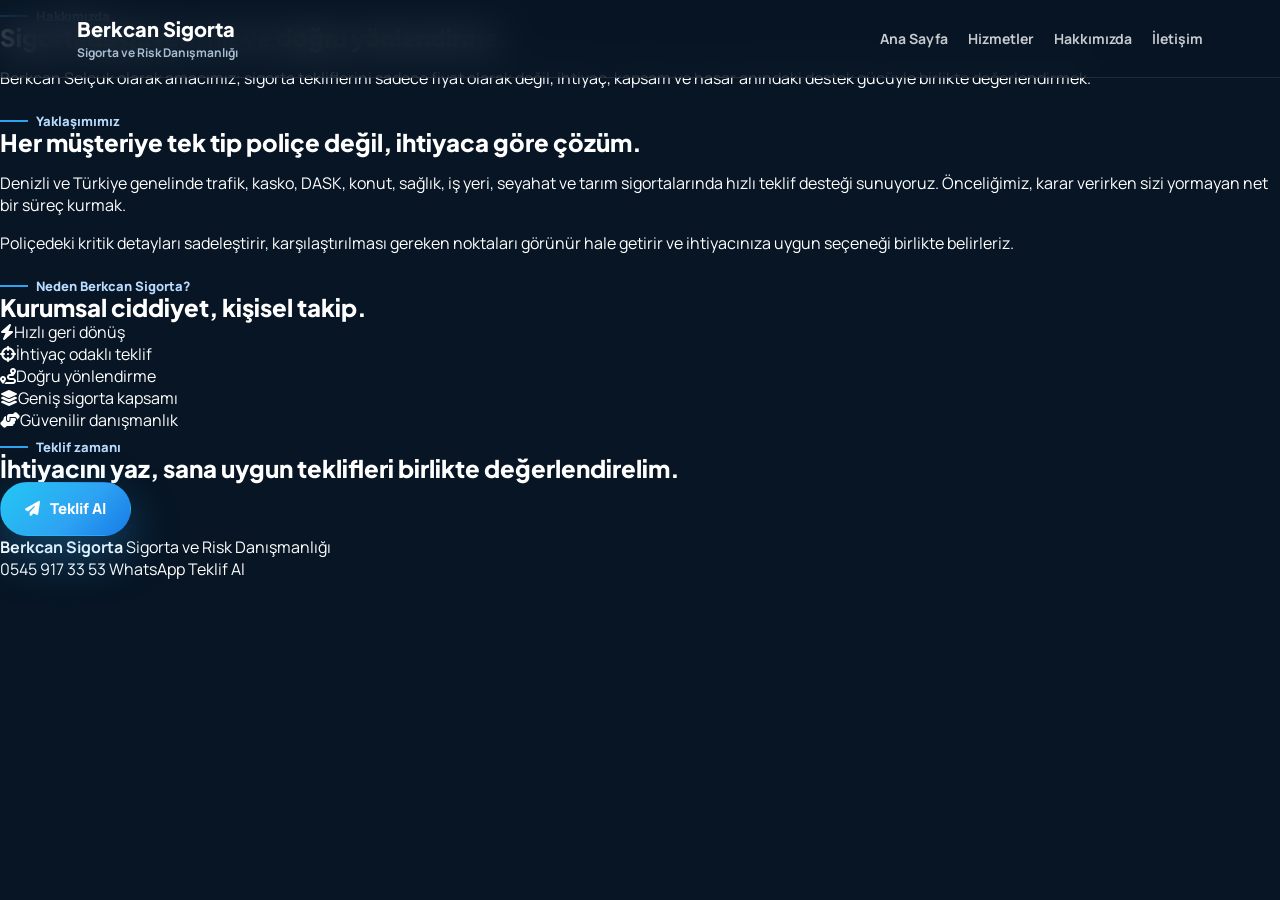
==== about.html @ 3a02c8ed "Hakkımızda sayfasını ekle" ====
<!DOCTYPE html>
<html lang="tr" class="no-js">
<head>
  <meta charset="UTF-8">
  <meta name="viewport" content="width=device-width, initial-scale=1.0">
  <title>Hakkımızda | Berkcan Sigorta</title>
  <meta name="description" content="Berkcan Sigorta, Denizli ve Türkiye genelinde sigorta ihtiyaçları için hızlı, anlaşılır ve güvenilir danışmanlık sunar.">
  <link rel="preconnect" href="https://fonts.googleapis.com">
  <link rel="preconnect" href="https://fonts.gstatic.com" crossorigin>
  <link href="https://fonts.googleapis.com/css2?family=Manrope:wght@400;500;600;700;800&family=Plus+Jakarta+Sans:wght@600;700;800&display=swap" rel="stylesheet">
  <link rel="stylesheet" href="https://cdnjs.cloudflare.com/ajax/libs/font-awesome/6.5.0/css/all.min.css">
  <link rel="stylesheet" href="assets/site.css">
</head>
<body>
  <header class="site-header" data-header>
    <a class="brand" href="index.html" aria-label="Berkcan Sigorta ana sayfa">
      <span class="brand-word">Berkcan Sigorta</span>
      <span class="brand-line">Sigorta ve Risk Danışmanlığı</span>
    </a>
    <button class="nav-toggle" type="button" aria-label="Menüyü aç" data-nav-toggle>
      <span></span>
      <span></span>
      <span></span>
    </button>
    <nav class="main-nav" data-nav>
      <a href="index.html">Ana Sayfa</a>
      <a href="index.html#hizmetler">Hizmetler</a>
      <a href="about.html">Hakkımızda</a>
      <a href="contact.html">İletişim</a>
    </nav>
  </header>

  <main>
    <section class="page-hero about-hero">
      <div class="page-hero-content reveal">
        <span class="eyebrow">Hakkımızda</span>
        <h1>Sigortada güven, hız ve doğru yönlendirme.</h1>
        <p>Berkcan Selçuk olarak amacımız; sigorta tekliflerini sadece fiyat olarak değil, ihtiyaç, kapsam ve hasar anındaki destek gücüyle birlikte değerlendirmek.</p>
      </div>
    </section>

    <section class="about-story">
      <div class="about-text reveal">
        <span class="eyebrow">Yaklaşımımız</span>
        <h2>Her müşteriye tek tip poliçe değil, ihtiyaca göre çözüm.</h2>
        <p>Denizli ve Türkiye genelinde trafik, kasko, DASK, konut, sağlık, iş yeri, seyahat ve tarım sigortalarında hızlı teklif desteği sunuyoruz. Önceliğimiz, karar verirken sizi yormayan net bir süreç kurmak.</p>
        <p>Poliçedeki kritik detayları sadeleştirir, karşılaştırılması gereken noktaları görünür hale getirir ve ihtiyacınıza uygun seçeneği birlikte belirleriz.</p>
      </div>
      <div class="about-photo reveal" aria-hidden="true"></div>
    </section>

    <section class="trust-section about-trust">
      <div class="trust-copy reveal">
        <span class="eyebrow">Neden Berkcan Sigorta?</span>
        <h2>Kurumsal ciddiyet, kişisel takip.</h2>
      </div>
      <div class="trust-list">
        <div class="trust-item reveal"><i class="fa-solid fa-bolt"></i><span>Hızlı geri dönüş</span></div>
        <div class="trust-item reveal"><i class="fa-solid fa-crosshairs"></i><span>İhtiyaç odaklı teklif</span></div>
        <div class="trust-item reveal"><i class="fa-solid fa-route"></i><span>Doğru yönlendirme</span></div>
        <div class="trust-item reveal"><i class="fa-solid fa-layer-group"></i><span>Geniş sigorta kapsamı</span></div>
        <div class="trust-item reveal"><i class="fa-solid fa-handshake-angle"></i><span>Güvenilir danışmanlık</span></div>
      </div>
    </section>

    <section class="final-cta">
      <div class="final-inner reveal">
        <span class="eyebrow">Teklif zamanı</span>
        <h2>İhtiyacını yaz, sana uygun teklifleri birlikte değerlendirelim.</h2>
        <a class="btn primary" href="contact.html#teklif">
          <i class="fa-solid fa-paper-plane"></i>
          Teklif Al
        </a>
      </div>
    </section>
  </main>

  <footer class="site-footer">
    <div>
      <strong>Berkcan Sigorta</strong>
      <span>Sigorta ve Risk Danışmanlığı</span>
    </div>
    <div class="footer-links">
      <a href="tel:+905459173353">0545 917 33 53</a>
      <a href="https://wa.me/905459173353">WhatsApp</a>
      <a href="contact.html#teklif">Teklif Al</a>
    </div>
  </footer>

  <script src="assets/site.js"></script>
</body>
</html>
---- assets/site.css ----
:root {
  --primary: #0F2747;
  --secondary: #163A63;
  --accent: #2EA3F2;
  --ink: #071524;
  --paper: #ffffff;
  --soft: #eef5fb;
  --muted: #a9bdd2;
  --line: rgba(255, 255, 255, 0.16);
  --glass: rgba(12, 31, 56, 0.54);
  --shadow: 0 24px 80px rgba(1, 10, 25, 0.32);
}

* {
  box-sizing: border-box;
}

html {
  scroll-behavior: smooth;
}

body {
  margin: 0;
  background: var(--ink);
  color: var(--paper);
  font-family: "Manrope", Arial, sans-serif;
  overflow-x: hidden;
  letter-spacing: 0;
}

body::selection {
  background: var(--accent);
  color: #fff;
}

a {
  color: inherit;
  text-decoration: none;
}

img,
svg {
  max-width: 100%;
}

.site-header {
  position: fixed;
  top: 0;
  left: 0;
  right: 0;
  z-index: 50;
  display: flex;
  align-items: center;
  justify-content: space-between;
  gap: 24px;
  min-height: 78px;
  padding: 14px 6vw;
  background: rgba(7, 21, 36, 0.72);
  border-bottom: 1px solid rgba(255, 255, 255, 0.1);
  backdrop-filter: blur(18px);
  transition: background 0.25s ease, min-height 0.25s ease;
}

.site-header.is-scrolled {
  min-height: 68px;
  background: rgba(7, 21, 36, 0.91);
}

.brand {
  display: flex;
  flex-direction: column;
  gap: 3px;
}

.brand-word {
  font-family: "Plus Jakarta Sans", Arial, sans-serif;
  font-size: 20px;
  font-weight: 800;
}

.brand-line {
  color: var(--muted);
  font-size: 12px;
  font-weight: 700;
}

.main-nav {
  display: flex;
  align-items: center;
  gap: 20px;
  color: rgba(255, 255, 255, 0.78);
  font-size: 14px;
  font-weight: 700;
}

.main-nav a {
  transition: color 0.2s ease, background 0.2s ease, border-color 0.2s ease;
}

.main-nav a:hover {
  color: #fff;
}

.nav-contact,
.nav-cta {
  display: inline-flex;
  align-items: center;
  gap: 8px;
  min-height: 42px;
  padding: 0 16px;
  border: 1px solid rgba(255, 255, 255, 0.14);
  border-radius: 999px;
}

.nav-contact {
  color: #d7eaff;
  background: rgba(255, 255, 255, 0.06);
}

.nav-cta {
  color: #fff;
  background: var(--accent);
  border-color: rgba(46, 163, 242, 0.7);
  box-shadow: 0 12px 34px rgba(46, 163, 242, 0.28);
}

.nav-toggle {
  display: none;
  width: 42px;
  height: 42px;
  border: 1px solid rgba(255, 255, 255, 0.16);
  border-radius: 8px;
  background: rgba(255, 255, 255, 0.06);
  color: #fff;
}

.nav-toggle span {
  display: block;
  width: 18px;
  height: 2px;
  margin: 4px auto;
  background: #fff;
}

.hero {
  position: relative;
  min-height: 94vh;
  display: flex;
  align-items: center;
  padding: 132px 6vw 92px;
  isolation: isolate;
  overflow: hidden;
}

.hero::before {
  content: "";
  position: absolute;
  inset: 0;
  z-index: -3;
  background-image:
    linear-gradient(90deg, rgba(7, 21, 36, 0.91), rgba(15, 39, 71, 0.76), rgba(7, 21, 36, 0.52)),
    url("https://images.unsplash.com/photo-1497366754035-f200968a6e72?auto=format&fit=crop&w=1800&q=82");
  background-size: cover;
  background-position: center;
  transform: scale(1.03);
  animation: cinematicDrift 16s ease-in-out infinite alternate;
}

.hero-backdrop {
  position: absolute;
  inset: auto 0 0;
  height: 32%;
  z-index: -2;
  background: linear-gradient(0deg, var(--ink), rgba(7, 21, 36, 0));
}

.hero-content {
  max-width: 780px;
}

.eyebrow,
.scene-label,
.strip-kicker {
  display: inline-flex;
  align-items: center;
  gap: 8px;
  color: #b8dcff;
  font-size: 13px;
  font-weight: 800;
}

.eyebrow::before,
.scene-label::before,
.strip-kicker::before {
  content: "";
  width: 28px;
  height: 2px;
  background: var(--accent);
}

h1,
h2,
h3 {
  margin: 0;
  font-family: "Plus Jakarta Sans", Arial, sans-serif;
  font-weight: 800;
  line-height: 1.08;
}

.hero h1 {
  max-width: 850px;
  margin-top: 20px;
  font-size: 64px;
}

.hero-copy {
  max-width: 680px;
  margin: 24px 0 0;
  color: #d7e5f4;
  font-size: 19px;
  line-height: 1.72;
}

.hero-actions {
  display: flex;
  flex-wrap: wrap;
  gap: 14px;
  margin-top: 34px;
}

.btn {
  display: inline-flex;
  align-items: center;
  justify-content: center;
  gap: 10px;
  min-height: 54px;
  padding: 0 24px;
  border: 1px solid transparent;
  border-radius: 999px;
  font-size: 15px;
  font-weight: 800;
  cursor: pointer;
  transition: transform 0.2s ease, box-shadow 0.2s ease, background 0.2s ease;
}

.btn:hover {
  transform: translateY(-2px);
}

.btn.primary {
  background: linear-gradient(135deg, #23c7f4, var(--accent) 58%, #167ce8);
  color: #fff;
  box-shadow: 0 18px 48px rgba(46, 163, 242, 0.34);
}

.btn.secondary {
  color: #e9f5ff;
  background: rgba(255, 255, 255, 0.08);
  border-color: rgba(255, 255, 255, 0.18);
}

.hero-proof {
  position: absolute;
  left: 6vw;
  right: 6vw;
  bottom: 28px;
  display: flex;
  flex-wrap: wrap;
  gap: 14px;
  color: #d9e9f7;
}

.hero-proof span {
  display: inline-flex;
  align-items: center;
  gap: 7px;
  min-height: 42px;
  padding: 0 16px;
  border: 1px solid rgba(255, 255, 255, 0.13);
  border-radius: 999px;
  background: rgba(255, 255, 255, 0.07);
  backdrop-filter: blur(12px);
}

.hero-proof strong {
  color: #fff;
}

.intro-strip {
  display: flex;
  align-items: center;
  justify-content: space-between;
  gap: 28px;
  padding: 34px 6vw;
  background: linear-gradient(90deg, #091b30, #0f2747);
  border-top: 1px solid rgba(255, 255, 255, 0.1);
  border-bottom: 1px solid rgba(255, 255, 255, 0.1);
}

.intro-strip h2 {
  margin-top: 8px;
  font-size: 28px;
}

.company-network {
  position: relative;
  padding: 70px 6vw;
  background:
    linear-gradient(180deg, #071524, #0c2038 52%, #071524);
  overflow: hidden;
}

.company-copy {
  max-width: 920px;
  margin: 0 auto 30px;
  text-align: center;
}

.company-copy h2 {
  max-width: 760px;
  margin: 14px auto 0;
  font-size: 34px;
}

.company-rotator {
  max-width: 720px;
  margin: 0 auto;
}

.company-track {
  position: relative;
  height: 82px;
}

.brand-chip {
  position: absolute;
  inset: 0;
  display: inline-flex;
  align-items: center;
  justify-content: center;
  width: 100%;
  min-height: 72px;
  padding: 0 12px;
  color: color-mix(in srgb, var(--brand) 78%, #ffffff 22%);
  font-size: 34px;
  font-weight: 900;
  text-align: center;
  white-space: normal;
  text-shadow: 0 0 28px color-mix(in srgb, var(--brand) 46%, transparent);
  opacity: 0;
  transform: translateY(18px) scale(0.94);
  animation: brandCycle 30s infinite;
}

.brand-chip:nth-child(1) { animation-delay: 0s; }
.brand-chip:nth-child(2) { animation-delay: 2s; }
.brand-chip:nth-child(3) { animation-delay: 4s; }
.brand-chip:nth-child(4) { animation-delay: 6s; }
.brand-chip:nth-child(5) { animation-delay: 8s; }
.brand-chip:nth-child(6) { animation-delay: 10s; }
.brand-chip:nth-child(7) { animation-delay: 12s; }
.brand-chip:nth-child(8) { animation-delay: 14s; }
.brand-chip:nth-child(9) { animation-delay: 16s; }
.brand-chip:nth-child(10) { animation-delay: 18s; }
.brand-chip:nth-child(11) { animation-delay: 20s; }
.brand-chip:nth-child(12) { animation-delay: 22s; }
.brand-chip:nth-child(13) { animation-delay: 24s; }
.brand-chip:nth-child(14) { animation-delay: 26s; }
.brand-chip:nth-child(15) { animation-delay: 28s; }

.company-note {
  max-width: 620px;
  min-height: 52px;
  margin: 28px auto 0;
  padding: 0 18px;
  display: flex;
  align-items: center;
  justify-content: center;
  gap: 10px;
  border: 1px solid rgba(255, 255, 255, 0.14);
  border-radius: 999px;
  background: rgba(255, 255, 255, 0.07);
  color: #d8eaff;
  font-size: 14px;
  font-weight: 800;
}

.company-note i {
  color: var(--accent);
}

.text-link,
.scene-cta {
  display: inline-flex;
  align-items: center;
  gap: 9px;
  color: #d8efff;
  font-weight: 800;
}

.story-scene {
  position: relative;
  --scene-bg-x: 0px;
  --scene-bg-y: 0px;
  --scene-bg-scale: 1.08;
  --scene-bg-tilt: 0deg;
  --scene-origin: center center;
  --scene-light-x: 78%;
  --scene-light-y: 44%;
  min-height: 112vh;
  display: grid;
  align-items: center;
  padding: 116px 6vw;
  overflow: hidden;
  isolation: isolate;
}

.story-scene::before {
  content: "";
  position: absolute;
  inset: 0;
  z-index: -4;
  background-image:
    linear-gradient(90deg, rgba(7, 21, 36, 0.92), rgba(15, 39, 71, 0.58), rgba(7, 21, 36, 0.84)),
    var(--scene-image);
  background-size: cover;
  background-position: center;
  transform: translate3d(var(--scene-bg-x), var(--scene-bg-y), 0) scale(var(--scene-bg-scale)) rotate(var(--scene-bg-tilt));
  transform-origin: var(--scene-origin);
  filter: saturate(0.96) contrast(1.08);
  transition: transform 0.22s ease-out;
  will-change: transform;
}

.story-scene::after {
  content: "";
  position: absolute;
  inset: 0;
  z-index: -2;
  background:
    linear-gradient(0deg, rgba(7, 21, 36, 0.92), rgba(7, 21, 36, 0) 20%, rgba(7, 21, 36, 0) 80%, rgba(7, 21, 36, 0.92)),
    radial-gradient(circle at var(--scene-light-x) var(--scene-light-y), color-mix(in srgb, var(--scene-accent) 34%, transparent), transparent 32%),
    linear-gradient(105deg, rgba(255,255,255,0.06), transparent 28%, transparent 72%, rgba(255,255,255,0.04));
  transition: background 0.22s ease-out;
}

.story-scene.is-visible {
  --scene-bg-scale: 1.065;
}

.health-scene::before {
  background-position: center 48%;
  transform-origin: center 52%;
}

.car-scene::before {
  background-position: center 58%;
  transform-origin: center 62%;
}

.risk-scene::before {
  background-position: center 55%;
  transform-origin: 58% 54%;
}

.home-scene::before {
  transform-origin: 50% 66%;
}

.home-scene {
  min-height: 112vh;
}

.farm-scene::before {
  transform-origin: 48% 42%;
}

.scene-inner {
  width: 100%;
  max-width: 1220px;
  margin: 0 auto;
  display: grid;
  grid-template-columns: minmax(0, 0.95fr) minmax(320px, 0.75fr);
  gap: 64px;
  align-items: center;
}

.scene-copy {
  min-width: 0;
  max-width: 620px;
}

.scene-copy h2 {
  margin-top: 18px;
  font-size: 48px;
}

.scene-copy p {
  margin: 22px 0 28px;
  color: #d5e4f1;
  font-size: 17px;
  line-height: 1.75;
}

.scene-cta {
  min-height: 46px;
  padding: 0 18px;
  border: 1px solid rgba(255, 255, 255, 0.18);
  border-radius: 999px;
  background: rgba(255, 255, 255, 0.08);
  backdrop-filter: blur(12px);
}

.scene-visual {
  position: relative;
  min-width: 0;
  min-height: 430px;
  border: 1px solid rgba(255, 255, 255, 0.16);
  border-radius: 8px;
  background: linear-gradient(145deg, rgba(255, 255, 255, 0.16), rgba(255, 255, 255, 0.05));
  box-shadow: var(--shadow);
  overflow: hidden;
  backdrop-filter: blur(20px);
}

.scene-visual::before {
  content: "";
  position: absolute;
  inset: 18px;
  border: 1px solid rgba(255, 255, 255, 0.12);
  border-radius: 8px;
}

.monitor-panel {
  position: absolute;
  left: 34px;
  right: 34px;
  top: 50%;
  transform: translateY(-50%);
}

.monitor-panel > span,
.form-heading span {
  color: #b8dcff;
  font-size: 13px;
  font-weight: 800;
}

.health-monitor {
  display: grid;
  gap: 20px;
}

.hospital-sign {
  display: flex;
  align-items: center;
  gap: 14px;
  min-height: 78px;
  padding: 16px;
  border: 1px solid rgba(255, 255, 255, 0.14);
  border-radius: 8px;
  background: rgba(255, 255, 255, 0.09);
}

.hospital-sign i {
  display: grid;
  place-items: center;
  width: 48px;
  height: 48px;
  border-radius: 8px;
  background: rgba(46, 163, 242, 0.16);
  color: #7ad8ff;
  font-size: 24px;
}

.hospital-sign strong,
.hospital-sign span {
  display: block;
}

.hospital-sign strong {
  color: #fff;
  font-size: 17px;
}

.hospital-sign span {
  margin-top: 4px;
  color: #c7dced;
  font-size: 13px;
  font-weight: 700;
}

.pulse-line {
  width: 100%;
  height: 126px;
  padding: 14px 0;
  border: 1px solid rgba(255, 255, 255, 0.11);
  border-radius: 8px;
  background:
    linear-gradient(0deg, rgba(255, 255, 255, 0.05) 1px, transparent 1px),
    linear-gradient(90deg, rgba(255, 255, 255, 0.05) 1px, transparent 1px),
    rgba(4, 20, 35, 0.38);
  background-size: 28px 28px;
  filter: drop-shadow(0 0 16px rgba(46, 163, 242, 0.44));
}

.pulse-track,
.pulse-active {
  fill: none;
  stroke-linecap: round;
  stroke-linejoin: round;
  stroke-width: 7;
}

.pulse-track {
  stroke: rgba(255, 255, 255, 0.16);
}

.pulse-active {
  stroke: #39c7ff;
  stroke-dasharray: 1040;
  stroke-dashoffset: 1040;
  animation: pulseDraw 2.8s linear infinite;
}

.metric-grid {
  display: grid;
  grid-template-columns: repeat(3, minmax(0, 1fr));
  gap: 10px;
}

.metric-grid b,
.speed-card,
.home-badge,
.weather-chip {
  min-height: 64px;
  display: flex;
  align-items: center;
  justify-content: center;
  padding: 14px;
  border: 1px solid rgba(255, 255, 255, 0.12);
  border-radius: 8px;
  background: rgba(255, 255, 255, 0.08);
  color: #fff;
  text-align: center;
  font-size: 13px;
  line-height: 1.25;
  overflow-wrap: anywhere;
}

.road-visual {
  display: grid;
  grid-template-rows: minmax(0, 1fr) auto auto;
  gap: 10px;
  padding: 30px;
  background:
    linear-gradient(180deg, rgba(17, 58, 99, 0.62), rgba(4, 13, 24, 0.88)),
    linear-gradient(90deg, rgba(255, 255, 255, 0.06), transparent);
}

.traffic-road {
  position: relative;
  z-index: 1;
  min-height: 0;
  border: 1px solid rgba(255, 255, 255, 0.12);
  border-radius: 8px;
  background:
    radial-gradient(circle at 50% 8%, rgba(75, 179, 253, 0.24), transparent 38%),
    linear-gradient(180deg, rgba(255, 255, 255, 0.08), rgba(255, 255, 255, 0.02));
  overflow: hidden;
}

.traffic-road::before {
  content: "";
  position: absolute;
  left: 50%;
  top: -18%;
  width: 76%;
  height: 140%;
  transform: translateX(-50%);
  clip-path: polygon(28% 0, 72% 0, 100% 100%, 0 100%);
  background:
    linear-gradient(90deg, rgba(255,255,255,0.16) 0 2px, transparent 2px 21%, rgba(255,255,255,0.08) 21% 22%, transparent 22% 48%, rgba(255,255,255,0.54) 48% 52%, transparent 52% 78%, rgba(255,255,255,0.08) 78% 79%, transparent 79% calc(100% - 2px), rgba(255,255,255,0.16) calc(100% - 2px)),
    linear-gradient(180deg, rgba(11, 32, 54, 0.38), rgba(2, 10, 19, 0.92));
  box-shadow: inset 0 0 44px rgba(0, 0, 0, 0.35), 0 0 42px rgba(75, 179, 253, 0.12);
}

.traffic-road::after {
  content: "";
  position: absolute;
  left: 50%;
  top: -24%;
  width: 3px;
  height: 152%;
  transform: translateX(-50%);
  background: repeating-linear-gradient(180deg, rgba(255,255,255,0.92) 0 36px, transparent 36px 72px);
  animation: roadStripe 1.15s linear infinite;
}

.road-line {
  position: absolute;
  left: 18%;
  right: 18%;
  bottom: 24px;
  height: 1px;
  background: linear-gradient(90deg, transparent, rgba(75, 179, 253, 0.72), transparent);
  box-shadow: 0 0 26px rgba(75, 179, 253, 0.5);
}

.traffic-car {
  position: absolute;
  z-index: 1;
  width: 44px;
  height: 76px;
  border-radius: 16px 16px 12px 12px;
  background:
    linear-gradient(180deg, rgba(255,255,255,0.98), rgba(116, 200, 255, 0.94));
  box-shadow: 0 14px 28px rgba(0, 0, 0, 0.24), 0 0 22px rgba(75, 179, 253, 0.42);
}

.traffic-car::before,
.traffic-car::after {
  content: "";
  position: absolute;
  left: 8px;
  right: 8px;
  border-radius: 7px;
}

.traffic-car::before {
  top: 10px;
  height: 19px;
  background: rgba(7, 21, 36, 0.52);
}

.traffic-car::after {
  bottom: 9px;
  height: 16px;
  background: rgba(7, 21, 36, 0.28);
}

.car-a {
  left: 40%;
  bottom: -92px;
  animation: trafficUp 5.6s linear infinite;
}

.car-b {
  left: 30%;
  bottom: -118px;
  background: linear-gradient(135deg, #d9efff, #2EA3F2);
  transform: scale(0.82);
  animation: trafficUp 7.2s linear infinite 2.4s;
}

.car-c {
  right: 35%;
  top: -92px;
  background: linear-gradient(135deg, #f8fafc, #a8c7fa);
  transform: rotate(180deg) scale(0.92);
  animation: trafficDown 6.2s linear infinite 0.8s;
}

.car-d {
  right: 25%;
  top: -118px;
  background: linear-gradient(135deg, #ffffff, #8bd6ff);
  transform: rotate(180deg) scale(0.76);
  animation: trafficDown 7.6s linear infinite 3.2s;
}

.traffic-status {
  position: relative;
  z-index: 1;
  display: grid;
  gap: 5px;
  padding: 13px 15px;
  border: 1px solid rgba(255, 255, 255, 0.13);
  border-radius: 8px;
  background: rgba(255, 255, 255, 0.08);
}

.traffic-status strong {
  font-size: 17px;
}

.traffic-status span {
  color: #cfe3f5;
  font-size: 13px;
  font-weight: 700;
}

.traffic-tags {
  position: relative;
  z-index: 1;
  display: grid;
  grid-template-columns: repeat(3, 1fr);
  gap: 8px;
}

.traffic-tags span {
  display: grid;
  place-items: center;
  min-height: 36px;
  border: 1px solid rgba(255, 255, 255, 0.12);
  border-radius: 8px;
  background: rgba(255, 255, 255, 0.07);
  color: #d8efff;
  font-size: 12px;
  font-weight: 800;
}

.road-track {
  position: absolute;
  left: 50%;
  bottom: -40px;
  width: 64%;
  height: 118%;
  transform: translateX(-50%) perspective(560px) rotateX(58deg);
  background: linear-gradient(90deg, transparent 0 18%, rgba(255, 255, 255, 0.12) 18% 19%, transparent 19% 49%, rgba(255, 255, 255, 0.7) 49% 51%, transparent 51% 81%, rgba(255, 255, 255, 0.12) 81% 82%, transparent 82%);
  overflow: hidden;
}

.road-track span {
  position: absolute;
  left: 49%;
  width: 2%;
  height: 90px;
  background: rgba(255, 255, 255, 0.9);
  animation: roadMove 1.1s linear infinite;
}

.road-track span:nth-child(1) { top: -20%; }
.road-track span:nth-child(2) { top: 25%; animation-delay: 0.35s; }
.road-track span:nth-child(3) { top: 70%; animation-delay: 0.7s; }

.car-outline {
  position: absolute;
  left: 50%;
  top: 38%;
  width: 180px;
  height: 72px;
  transform: translateX(-50%);
  border: 2px solid rgba(255, 255, 255, 0.78);
  border-radius: 70px 70px 30px 30px;
  box-shadow: 0 0 42px rgba(75, 179, 253, 0.45);
}

.car-outline::before,
.car-outline::after {
  content: "";
  position: absolute;
  bottom: -18px;
  width: 34px;
  height: 34px;
  border: 7px solid rgba(255, 255, 255, 0.7);
  border-radius: 50%;
}

.car-outline::before { left: 24px; }
.car-outline::after { right: 24px; }

.speed-card {
  position: absolute;
  left: 34px;
  right: 34px;
  bottom: 34px;
  flex-direction: column;
  gap: 5px;
}

.speed-card small {
  color: #cfe3f5;
}

.shield-scan {
  position: absolute;
  left: 50%;
  top: 42%;
  width: 180px;
  height: 220px;
  transform: translate(-50%, -50%);
  display: grid;
  place-items: center;
  border: 1px solid rgba(245, 182, 66, 0.56);
  border-radius: 8px;
  background: rgba(245, 182, 66, 0.08);
  overflow: hidden;
}

.shield-scan::after {
  content: "";
  position: absolute;
  left: 0;
  right: 0;
  top: -32%;
  height: 34%;
  background: linear-gradient(180deg, transparent, rgba(245, 182, 66, 0.5), transparent);
  animation: scanMove 2.8s ease-in-out infinite;
}

.shield-scan i {
  color: #ffd88a;
  font-size: 82px;
}

.risk-visual {
  background:
    linear-gradient(145deg, rgba(245, 182, 66, 0.18), rgba(255, 255, 255, 0.05)),
    rgba(7, 21, 36, 0.72);
}

.risk-dashboard {
  position: absolute;
  inset: 30px;
  display: grid;
  grid-template-columns: 0.85fr 1fr;
  grid-template-rows: repeat(3, 1fr);
  gap: 14px;
  align-items: stretch;
}

.risk-core {
  position: relative;
  grid-row: 1 / span 3;
  display: grid;
  align-content: center;
  justify-items: center;
  gap: 10px;
  min-height: 260px;
  border: 1px solid rgba(245, 182, 66, 0.42);
  border-radius: 8px;
  background:
    linear-gradient(180deg, rgba(245, 182, 66, 0.2), rgba(245, 182, 66, 0.05));
  overflow: hidden;
}

.risk-core::after {
  content: "";
  position: absolute;
  inset: -30%;
  background: linear-gradient(115deg, transparent 42%, rgba(255, 216, 138, 0.28), transparent 58%);
  animation: riskSweep 3.2s ease-in-out infinite;
}

.risk-core > * {
  position: relative;
  z-index: 1;
}

.risk-core i {
  color: #ffd88a;
  font-size: 72px;
}

.risk-core strong {
  font-size: 18px;
}

.risk-core span {
  color: #f8e8c6;
  font-size: 13px;
  font-weight: 700;
  text-align: center;
}

.risk-score {
  display: grid;
  gap: 9px;
  align-content: center;
  min-height: 74px;
  padding: 15px;
  border: 1px solid rgba(255, 255, 255, 0.13);
  border-radius: 8px;
  background: rgba(255, 255, 255, 0.08);
}

.risk-score span {
  color: #f5ead8;
  font-size: 13px;
  font-weight: 800;
}

.risk-score b …7197 tokens truncated…act-lines a {
  display: flex;
  align-items: center;
  gap: 12px;
  min-height: 54px;
  padding: 0 16px;
  border: 1px solid #dfe9f3;
  border-radius: 8px;
  background: #fff;
  color: var(--primary);
  font-weight: 800;
  overflow-wrap: anywhere;
}

.contact-lines i {
  color: var(--accent);
}

.advisor-panel {
  margin-top: 28px;
  padding: 22px;
  border: 1px solid rgba(255, 255, 255, 0.13);
  border-radius: 8px;
  background:
    linear-gradient(145deg, rgba(15, 39, 71, 0.96), rgba(22, 58, 99, 0.9));
  color: #fff;
  box-shadow: 0 24px 54px rgba(15, 39, 71, 0.16);
}

.advisor-top {
  display: flex;
  align-items: center;
  gap: 14px;
  padding-bottom: 18px;
  border-bottom: 1px solid rgba(255, 255, 255, 0.12);
}

.advisor-top > span {
  display: grid;
  place-items: center;
  width: 52px;
  height: 52px;
  border-radius: 8px;
  background: rgba(46, 163, 242, 0.16);
  color: #73d3ff;
  font-size: 24px;
}

.advisor-top strong {
  display: block;
  font-size: 17px;
}

.advisor-top small {
  display: block;
  margin-top: 3px;
  color: #b8d4ed;
  font-weight: 800;
}

.advisor-steps {
  display: grid;
  gap: 9px;
  margin-top: 18px;
}

.advisor-steps span {
  display: flex;
  align-items: center;
  gap: 10px;
  min-height: 40px;
  padding: 0 12px;
  border: 1px solid rgba(255, 255, 255, 0.1);
  border-radius: 8px;
  background: rgba(255, 255, 255, 0.06);
  color: #eaf6ff;
  font-size: 13px;
  font-weight: 800;
}

.advisor-steps i {
  color: #5cc8ff;
}

.contact-actions {
  display: grid;
  gap: 10px;
  margin-top: 18px;
}

.contact-actions a {
  display: grid;
  grid-template-columns: 44px 1fr;
  align-items: center;
  column-gap: 12px;
  min-height: 64px;
  padding: 10px 14px;
  border: 1px solid #d8e5f0;
  border-radius: 8px;
  background: rgba(255, 255, 255, 0.86);
  color: var(--primary);
  box-shadow: 0 14px 32px rgba(15, 39, 71, 0.06);
}

.contact-actions i {
  grid-row: 1 / span 2;
  display: grid;
  place-items: center;
  width: 38px;
  height: 38px;
  border-radius: 8px;
  background: rgba(46, 163, 242, 0.1);
  color: var(--accent);
}

.contact-actions span {
  color: #61758a;
  font-size: 12px;
  font-weight: 800;
}

.contact-actions b {
  overflow-wrap: anywhere;
  font-size: 14px;
}

.contact-save-link {
  display: inline-flex;
  align-items: center;
  gap: 9px;
  margin-top: 18px;
  color: var(--secondary);
  font-size: 13px;
  font-weight: 900;
}

.contact-save-link i {
  color: var(--accent);
}

.quote-form {
  position: relative;
  isolation: isolate;
  padding: 38px;
  border: 1px solid rgba(15, 39, 71, 0.12);
  border-radius: 8px;
  background:
    linear-gradient(180deg, rgba(255, 255, 255, 0.98), rgba(246, 250, 255, 0.98)),
    linear-gradient(135deg, rgba(46, 163, 242, 0.1), rgba(15, 39, 71, 0));
  box-shadow: 0 34px 90px rgba(15, 39, 71, 0.18);
  overflow: hidden;
}

.quote-form::before {
  content: "";
  position: absolute;
  left: 0;
  right: 0;
  top: 0;
  height: 5px;
  background: linear-gradient(90deg, #23c7f4, var(--accent), #163A63);
  z-index: 0;
}

.quote-form > * {
  position: relative;
  z-index: 1;
}

.form-heading {
  display: flex;
  align-items: center;
  justify-content: space-between;
  gap: 16px;
  margin-bottom: 24px;
  padding-bottom: 22px;
  border-bottom: 1px solid #dce8f3;
  color: var(--primary);
}

.form-heading div {
  display: grid;
  gap: 6px;
}

.form-heading strong {
  color: var(--primary);
  font-size: 20px;
  line-height: 1.2;
}

.form-heading em {
  display: inline-grid;
  place-items: center;
  min-width: 76px;
  height: 44px;
  padding: 0 16px;
  border-radius: 999px;
  background: linear-gradient(135deg, #23c7f4, var(--accent), #163A63);
  color: #fff;
  font-style: normal;
  font-weight: 900;
  box-shadow: 0 16px 34px rgba(46, 163, 242, 0.28);
  flex: 0 0 auto;
}

.form-grid {
  display: grid;
  grid-template-columns: repeat(2, minmax(0, 1fr));
  gap: 18px;
}

.quote-form label {
  display: grid;
  gap: 8px;
  margin: 0;
  color: var(--primary);
  font-size: 14px;
  font-weight: 800;
  min-width: 0;
}

.quote-form label > span {
  display: inline-flex;
  align-items: center;
  min-height: 20px;
}

.form-field-wide {
  grid-column: 1 / -1;
}

.quote-form input,
.quote-form select,
.quote-form textarea {
  width: 100%;
  min-width: 0;
  border: 1px solid #cdddeb;
  border-radius: 8px;
  background: rgba(255, 255, 255, 0.92);
  color: var(--ink);
  font: inherit;
  font-size: 15px;
  outline: none;
  transition: border-color 0.2s ease, box-shadow 0.2s ease, background 0.2s ease;
}

.quote-form input,
.quote-form select {
  height: 52px;
  padding: 0 15px;
}

.quote-form textarea {
  resize: vertical;
  min-height: 126px;
  padding: 15px;
}

.quote-form input:focus,
.quote-form select:focus,
.quote-form textarea:focus {
  border-color: var(--accent);
  background: #fff;
  box-shadow: 0 0 0 4px rgba(46, 163, 242, 0.13);
}

.form-assurance {
  display: grid;
  grid-template-columns: repeat(3, minmax(0, 1fr));
  gap: 8px;
  margin: 16px 0 18px;
}

.form-assurance span {
  display: flex;
  align-items: center;
  justify-content: center;
  gap: 7px;
  min-height: 48px;
  padding: 9px 10px;
  border: 1px solid #d8e5f0;
  border-radius: 8px;
  background: linear-gradient(180deg, rgba(255, 255, 255, 0.9), rgba(237, 246, 255, 0.82));
  color: #456178;
  font-size: 12px;
  font-weight: 800;
  text-align: center;
  line-height: 1.25;
}

.form-assurance i {
  color: var(--accent);
  flex: 0 0 auto;
}

.form-submit,
.prepared-link {
  width: 100%;
  border: 0;
}

.prepared-link {
  margin-top: 12px;
}

.prepared-link[hidden] {
  display: none;
}

.form-status {
  min-height: 24px;
  margin: 14px 0 0;
  color: var(--secondary);
  font-weight: 800;
}

.reveal {
  opacity: 0;
  transform: translateY(24px);
  transition: opacity 0.7s ease, transform 0.7s ease;
}

.reveal.is-visible,
.no-js .reveal {
  opacity: 1;
  transform: translateY(0);
}

@keyframes cinematicDrift {
  from { transform: scale(1.03) translate3d(0, 0, 0); }
  to { transform: scale(1.08) translate3d(-16px, 10px, 0); }
}

@keyframes brandCycle {
  0% { opacity: 0; transform: translateY(18px) scale(0.94); filter: blur(6px); }
  1.4% { opacity: 1; transform: translateY(0) scale(1); filter: blur(0); }
  5.2% { opacity: 1; transform: translateY(0) scale(1); filter: blur(0); }
  6.66% { opacity: 0; transform: translateY(-18px) scale(0.96); filter: blur(6px); }
  100% { opacity: 0; transform: translateY(-18px) scale(0.96); filter: blur(6px); }
}

@keyframes pulseGlow {
  0%, 100% { filter: drop-shadow(0 0 8px rgba(46, 163, 242, 0.38)); opacity: 0.82; }
  50% { filter: drop-shadow(0 0 22px rgba(46, 163, 242, 0.8)); opacity: 1; }
}

@keyframes pulseDraw {
  0% { stroke-dashoffset: 1040; opacity: 0.34; }
  18% { opacity: 1; }
  64% { stroke-dashoffset: 0; opacity: 1; }
  100% { stroke-dashoffset: -1040; opacity: 0.38; }
}

@keyframes roadMove {
  from { transform: translateY(-140px); }
  to { transform: translateY(520px); }
}

@keyframes roadStripe {
  from { background-position-y: 0; }
  to { background-position-y: 72px; }
}

@keyframes trafficUp {
  0% { transform: translateY(0) scale(0.78); opacity: 0; }
  12% { opacity: 1; }
  58% { transform: translateY(-190px) scale(1); opacity: 1; }
  100% { transform: translateY(-360px) scale(1.18); opacity: 0; }
}

@keyframes trafficDown {
  0% { transform: translateY(0) rotate(180deg) scale(0.7); opacity: 0; }
  14% { opacity: 1; }
  62% { transform: translateY(190px) rotate(180deg) scale(0.9); opacity: 1; }
  100% { transform: translateY(360px) rotate(180deg) scale(1.12); opacity: 0; }
}

@keyframes scanMove {
  0%, 100% { top: -32%; }
  50% { top: 100%; }
}

@keyframes riskSweep {
  from { transform: translateX(-40%) translateY(-20%) rotate(0deg); }
  to { transform: translateX(40%) translateY(20%) rotate(0deg); }
}

@keyframes claimPulse {
  0%, 100% { transform: scale(0.88); opacity: 0.48; }
  50% { transform: scale(1.08); opacity: 1; }
}

@keyframes propertyPulse {
  0%, 100% { transform: scale(0.92); opacity: 0.36; }
  50% { transform: scale(1.06); opacity: 0.84; }
}

@keyframes buildRise {
  0%, 10% { transform: translateX(-50%) scaleY(0.18); opacity: 0.46; }
  38%, 76% { transform: translateX(-50%) scaleY(1); opacity: 1; }
  100% { transform: translateX(-50%) scaleY(0.28); opacity: 0.62; }
}

@keyframes craneSwing {
  0%, 100% { transform: rotate(-2deg); opacity: 0.72; }
  50% { transform: rotate(5deg); opacity: 1; }
}

@keyframes constructionScan {
  0% { transform: translateY(0) rotate(-9deg); opacity: 0; }
  18% { opacity: 0.9; }
  64% { opacity: 0.54; }
  100% { transform: translateY(380px) rotate(-9deg); opacity: 0; }
}

@keyframes blueprintDraw {
  0%, 10% { stroke-dasharray: 24 14; opacity: 0.62; }
  42%, 74% { stroke-dasharray: 220 0; opacity: 1; }
  100% { stroke-dasharray: 24 14; opacity: 0.72; }
}

@keyframes scaffoldPulse {
  0%, 100% { opacity: 0.48; }
  50% { opacity: 0.92; }
}

@keyframes cranePresence {
  0%, 100% { transform: translateY(0); opacity: 0.82; }
  50% { transform: translateY(-2px); opacity: 1; }
}

@keyframes hookFloat {
  0%, 100% { transform: translateY(-4px); }
  50% { transform: translateY(8px); }
}

@keyframes beamLift {
  0%, 100% { transform: translateY(-5px); opacity: 0.72; }
  50% { transform: translateY(7px); opacity: 1; }
}

@keyframes rebarPulse {
  0%, 100% { opacity: 0.38; }
  50% { opacity: 0.9; }
}

@keyframes buildStage {
  0%, 8% { opacity: 0; transform: translateY(10px); }
  16%, 86% { opacity: 1; transform: translateY(0); }
  100% { opacity: 0; transform: translateY(4px); }
}

@keyframes wallBuild {
  0%, 16% { opacity: 0; transform: translateY(22px) scaleY(0.45); }
  32%, 86% { opacity: 1; transform: translateY(0) scaleY(1); }
  100% { opacity: 0; transform: translateY(5px) scaleY(1); }
}

@keyframes columnRise {
  0%, 18% { stroke-dashoffset: 140; opacity: 0; }
  32%, 84% { stroke-dashoffset: 0; opacity: 1; }
  100% { stroke-dashoffset: 0; opacity: 0; }
}

@keyframes beamDraw {
  0%, 22% { stroke-dashoffset: 360; opacity: 0; }
  36%, 84% { stroke-dashoffset: 0; opacity: 1; }
  100% { stroke-dashoffset: 0; opacity: 0; }
}

@keyframes roofDrop {
  0%, 16% { opacity: 0; transform: translateY(-30px); }
  34%, 86% { opacity: 1; transform: translateY(0); }
  100% { opacity: 0; transform: translateY(4px); }
}

@keyframes treeGrow {
  0%, 12% { transform: translateX(-50%) scaleY(0); opacity: 0.3; }
  42%, 78% { transform: translateX(-50%) scaleY(1); opacity: 1; }
  100% { transform: translateX(-50%) scaleY(0.04); opacity: 0.35; }
}

@keyframes branchLeftGrow {
  0%, 22% { transform: rotate(-34deg) scaleX(0); opacity: 0; }
  48%, 78% { transform: rotate(-34deg) scaleX(1); opacity: 1; }
  100% { transform: rotate(-34deg) scaleX(0.05); opacity: 0; }
}

@keyframes branchRightGrow {
  0%, 26% { transform: rotate(30deg) scaleX(0); opacity: 0; }
  52%, 78% { transform: rotate(30deg) scaleX(1); opacity: 1; }
  100% { transform: rotate(30deg) scaleX(0.05); opacity: 0; }
}

@keyframes rootLeftGrow {
  0%, 16% { transform: rotate(155deg) scaleX(0); opacity: 0; }
  38%, 80% { transform: rotate(155deg) scaleX(1); opacity: 0.9; }
  100% { transform: rotate(155deg) scaleX(0.05); opacity: 0; }
}

@keyframes rootRightGrow {
  0%, 18% { transform: rotate(25deg) scaleX(0); opacity: 0; }
  40%, 80% { transform: rotate(25deg) scaleX(1); opacity: 0.9; }
  100% { transform: rotate(25deg) scaleX(0.05); opacity: 0; }
}

@keyframes leafOpen {
  0%, 34% { opacity: 0; transform: scale(0.2) rotate(-16deg); }
  56%, 78% { opacity: 1; transform: scale(1) rotate(-16deg); }
  100% { opacity: 0; transform: scale(0.45) rotate(-16deg) translateY(-10px); }
}

@keyframes growthPulse {
  0%, 20% { transform: translateX(-50%) scale(0.4); opacity: 0; }
  48% { transform: translateX(-50%) scale(3.4); opacity: 0.45; }
  78%, 100% { transform: translateX(-50%) scale(4.6); opacity: 0; }
}

@keyframes seedStemGrow {
  0%, 10% { transform: translateX(-50%) scaleY(0); opacity: 0.25; }
  42%, 78% { transform: translateX(-50%) scaleY(1); opacity: 1; }
  100% { transform: translateX(-50%) scaleY(0.08); opacity: 0.24; }
}

@keyframes seedLeafOpen {
  0%, 28% { opacity: 0; filter: blur(2px); }
  52%, 78% { opacity: 1; filter: blur(0); }
  100% { opacity: 0; filter: blur(2px); }
}

.seed-leaf-left {
  animation-name: seedLeafLeftOpen;
}

.seed-leaf-right {
  animation-name: seedLeafRightOpen;
}

.seed-leaf-top {
  animation-name: seedLeafTopOpen;
}

@keyframes seedLeafLeftOpen {
  0%, 28% { opacity: 0; transform: translateX(-34px) rotate(-18deg) scale(0.1); }
  54%, 78% { opacity: 1; transform: translateX(-56px) rotate(-38deg) scale(1); }
  100% { opacity: 0; transform: translateX(-62px) rotate(-42deg) scale(0.45); }
}

@keyframes seedLeafRightOpen {
  0%, 30% { opacity: 0; transform: translateX(-4px) rotate(16deg) scale(0.1); }
  56%, 78% { opacity: 1; transform: translateX(0) rotate(32deg) scale(1); }
  100% { opacity: 0; transform: translateX(8px) rotate(38deg) scale(0.45); }
}

@keyframes seedLeafTopOpen {
  0%, 36% { opacity: 0; transform: translateX(-22px) rotate(-4deg) scale(0.1); }
  60%, 78% { opacity: 1; transform: translateX(-22px) rotate(-4deg) scale(1); }
  100% { opacity: 0; transform: translateX(-22px) rotate(-4deg) scale(0.5) translateY(-8px); }
}

@keyframes plantPulse {
  0%, 20% { opacity: 0; transform: translateX(-50%) scale(0.35); }
  54% { opacity: 0.42; transform: translateX(-50%) scale(3.2); }
  88%, 100% { opacity: 0; transform: translateX(-50%) scale(4.8); }
}

@media (max-width: 1100px) {
  .main-nav {
    gap: 12px;
    font-size: 13px;
  }

  .hero h1 {
    font-size: 52px;
  }

  .scene-inner,
  .trust-section,
  .about-story,
  .contact-section {
    grid-template-columns: 1fr;
  }

  .scene-visual {
    min-height: 360px;
  }

  .service-grid {
    grid-template-columns: repeat(2, 1fr);
  }

  .contact-info {
    position: static;
  }

  .contact-proof {
    max-width: 620px;
  }

  .advisor-panel,
  .contact-actions {
    max-width: 720px;
  }
}

@media (max-width: 820px) {
  .site-header {
    padding: 12px 22px;
  }

  .nav-toggle {
    display: block;
  }

  .main-nav {
    position: fixed;
    left: 16px;
    right: 16px;
    top: 78px;
    display: none;
    flex-direction: column;
    align-items: stretch;
    padding: 18px;
    border: 1px solid rgba(255, 255, 255, 0.12);
    border-radius: 8px;
    background: rgba(7, 21, 36, 0.96);
    box-shadow: var(--shadow);
  }

  .main-nav.is-open {
    display: flex;
  }

  .main-nav a {
    min-height: 42px;
    display: flex;
    align-items: center;
  }

  .nav-contact,
  .nav-cta {
    justify-content: center;
  }

  .hero,
  .story-scene,
  .services-section,
  .process-section,
  .trust-section,
  .about-story,
  .contact-section,
  .final-cta {
    padding-left: 22px;
    padding-right: 22px;
  }

  .hero {
    min-height: 92vh;
    padding-top: 124px;
    padding-bottom: 132px;
  }

  .hero h1 {
    font-size: 42px;
  }

  .hero-copy {
    font-size: 17px;
  }

  .hero-proof {
    left: 22px;
    right: 22px;
  }

  .intro-strip {
    flex-direction: column;
    align-items: flex-start;
    padding: 28px 22px;
  }

  .company-network {
    padding: 48px 22px;
  }

  .company-copy {
    text-align: left;
    margin-bottom: 22px;
  }

  .company-copy h2 {
    margin-left: 0;
    font-size: 30px;
  }

  .brand-chip {
    min-height: 68px;
    font-size: 28px;
  }

  .company-note {
    width: 100%;
    align-items: flex-start;
    border-radius: 8px;
    padding: 14px 16px;
  }

  .intro-strip h2,
  .section-heading h2,
  .about-text h2,
  .contact-info h2,
  .trust-copy h2,
  .final-inner h2 {
    font-size: 34px;
  }

  .form-assurance {
    grid-template-columns: 1fr;
  }

  .contact-proof {
    display: grid;
  }

  .contact-info {
    padding: 22px;
  }

  .advisor-panel {
    padding: 18px;
  }

  .contact-actions a {
    min-height: 58px;
  }

  .scene-copy h2 {
    font-size: 38px;
  }

  .process-grid,
  .trust-list {
    grid-template-columns: 1fr;
  }

  .site-footer {
    flex-direction: column;
  }
}

@media (max-width: 560px) {
  .brand-word {
    font-size: 17px;
  }

  .brand-line {
    font-size: 11px;
  }

  .hero h1 {
    font-size: 34px;
  }

  .hero-actions,
  .btn {
    width: 100%;
  }

  .hero-proof span {
    width: 100%;
    justify-content: center;
  }

  .scene-copy h2,
  .section-heading h2,
  .about-text h2,
  .contact-info h2,
  .trust-copy h2,
  .page-hero h1,
  .final-inner h2 {
    font-size: 30px;
  }

  .story-scene {
    padding-top: 86px;
    padding-bottom: 86px;
  }

  .scene-inner {
    gap: 36px;
  }

  .scene-visual {
    min-height: 320px;
  }

  .risk-dashboard,
  .property-dashboard,
  .farm-dashboard {
    inset: 20px;
  }

  .monitor-panel {
    left: 20px;
    right: 20px;
  }

  .pulse-line {
    height: 104px;
  }

  .road-visual {
    padding: 20px;
  }

  .traffic-tags,
  .farm-stats,
  .property-risks {
    grid-template-columns: repeat(3, minmax(0, 1fr));
  }

  .property-risks span {
    min-height: 44px;
    gap: 5px;
    padding: 7px 5px;
    font-size: 10.5px;
  }

  .farm-stats span {
    min-height: 58px;
    padding: 7px;
    font-size: 10.5px;
  }

  .risk-dashboard {
    grid-template-columns: 1fr;
    grid-template-rows: auto;
  }

  .risk-core {
    grid-row: auto;
    min-height: 132px;
  }

  .risk-core i {
    font-size: 44px;
  }

  .risk-visual {
    min-height: 560px;
  }

  .claim-dashboard {
    inset: 18px;
    grid-template-columns: 1fr;
    gap: 12px;
    padding: 14px;
  }

  .claim-hub {
    min-height: 122px;
    grid-template-columns: 58px 1fr;
    align-content: center;
    justify-items: start;
    gap: 8px 12px;
    padding: 16px;
    text-align: left;
  }

  .claim-pulse {
    left: 24px;
    width: 78px;
    height: 78px;
  }

  .claim-hub i {
    grid-row: 1 / span 2;
    width: 54px;
    height: 54px;
    font-size: 25px;
  }

  .claim-hub strong {
    font-size: 15px;
  }

  .claim-hub small {
    font-size: 11px;
  }

  .claim-timeline {
    gap: 8px;
  }

  .claim-timeline span {
    min-height: 62px;
    padding: 10px 10px 10px 0;
  }

  .claim-timeline small {
    font-size: 10.5px;
  }

  .construction-scene {
    min-height: 196px;
  }

  .construction-illustration {
    min-height: 196px;
  }

  .build-site {
    bottom: 48px;
    width: 124px;
    height: 138px;
  }

  .home-build {
    left: 10px;
  }

  .office-build {
    right: 10px;
  }

  .build-frame {
    width: 92px;
    height: 74px;
  }

  .office-build .build-frame {
    width: 84px;
    height: 112px;
  }

  .roof-line {
    left: 10px;
    bottom: 84px;
    width: 104px;
    height: 58px;
  }

  .crane-arm {
    left: -8px;
    top: 2px;
    width: 132px;
    transform: scale(0.78);
  }

  .build-label {
    bottom: 0;
    width: 32px;
    height: 32px;
  }

  .dask-foundation {
    bottom: 7px;
    min-height: 30px;
    padding: 0 10px;
    font-size: 10px;
  }

  .coverage-list span {
    min-height: 46px;
    padding: 6px;
    font-size: 9.5px;
  }

  .growing-tree {
    min-height: 158px;
  }

  .seedling {
    bottom: 38px;
    transform: translateX(-50%) scale(calc(var(--plant-scale, 1) * 0.82));
  }

  .seedling-left {
    left: 28%;
  }

  .seedling-right {
    left: 72%;
  }

  .metric-grid,
  .service-grid {
    grid-template-columns: 1fr;
  }

  .company-track {
    height: 74px;
  }

  .brand-chip {
    min-height: 62px;
    padding: 0 8px;
    font-size: 24px;
  }

  .form-heading {
    align-items: flex-start;
  }

  .form-heading strong {
    font-size: 18px;
  }

  .form-heading em {
    width: 50px;
    height: 50px;
  }

  .form-grid {
    grid-template-columns: 1fr;
  }

  .page-hero {
    padding: 124px 22px 64px;
  }

  .quote-form {
    padding: 22px;
  }
}

@media (prefers-reduced-motion: reduce) {
  html {
    scroll-behavior: auto;
  }

  *,
  *::before,
  *::after {
    animation-duration: 0.001ms !important;
    animation-iteration-count: 1 !important;
    transition-duration: 0.001ms !important;
  }
}
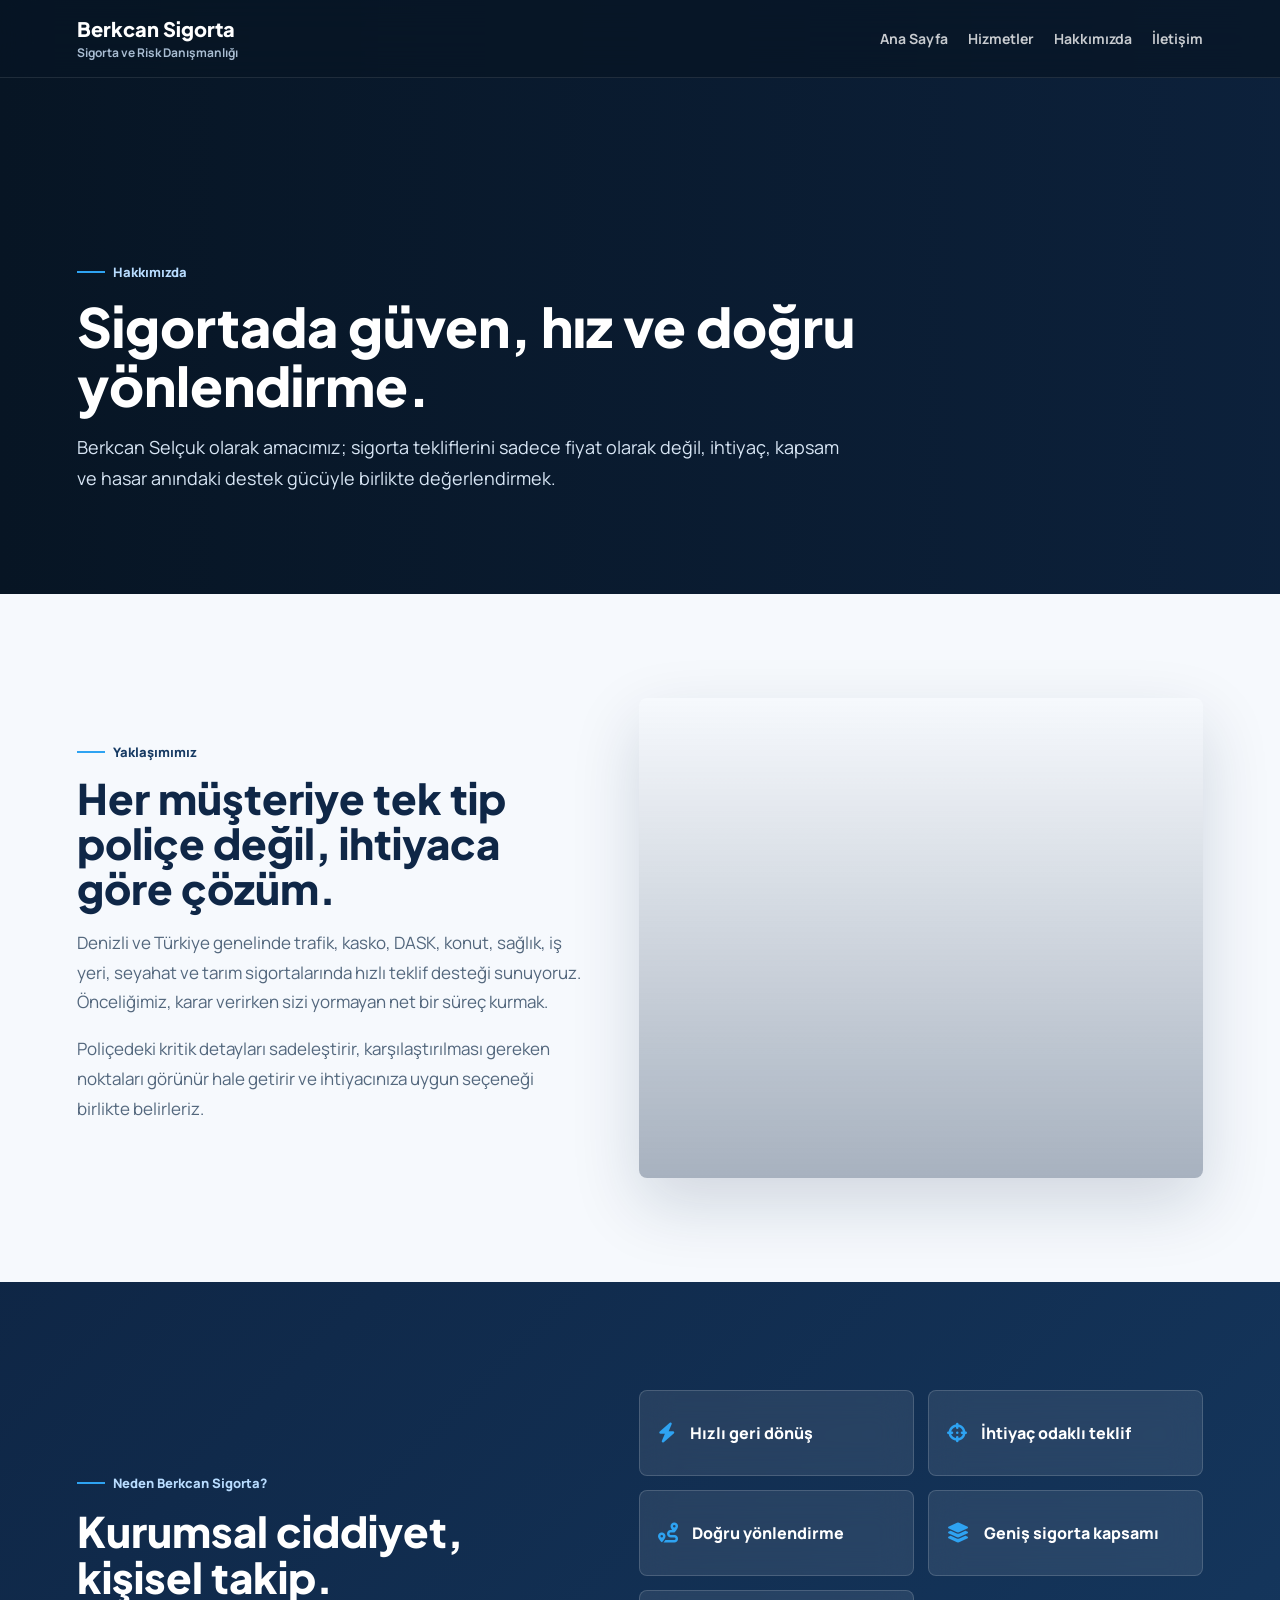
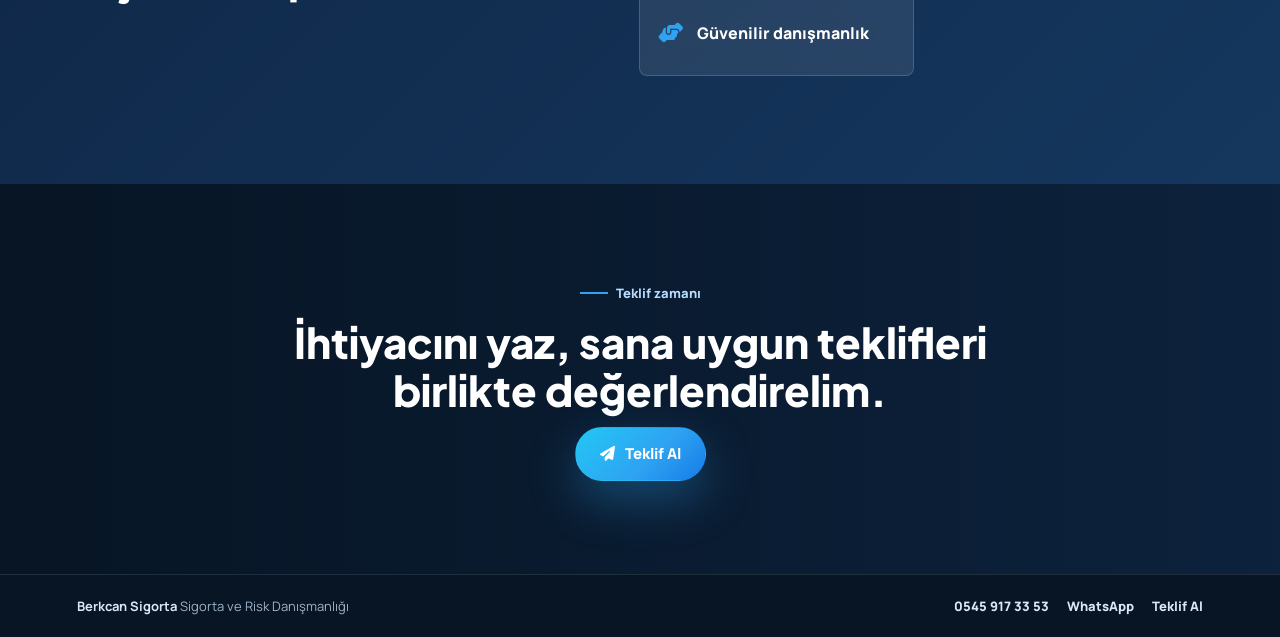
==== commit ae92c0f7: "Hakkımızda önbelleğini yenile" ====
--- a/about.html
+++ b/about.html
@@ -9,7 +9,7 @@
   <link rel="preconnect" href="https://fonts.gstatic.com" crossorigin>
   <link href="https://fonts.googleapis.com/css2?family=Manrope:wght@400;500;600;700;800&family=Plus+Jakarta+Sans:wght@600;700;800&display=swap" rel="stylesheet">
   <link rel="stylesheet" href="https://cdnjs.cloudflare.com/ajax/libs/font-awesome/6.5.0/css/all.min.css">
-  <link rel="stylesheet" href="assets/site.css">
+  <link rel="stylesheet" href="assets/site.css?v=20260701-2">
 </head>
 <body>
   <header class="site-header" data-header>
@@ -87,7 +87,6 @@
     </div>
   </footer>
 
-  <script src="assets/site.js"></script>
+  <script src="assets/site.js?v=20260701-2"></script>
 </body>
 </html>
-
--- a/assets/site.css
+++ b/assets/site.css
@@ -981,7 +981,1402 @@
   font-weight: 800;
 }
 
-.risk-score b …7197 tokens truncated…act-lines a {
+.risk-score b {
+  display: block;
+  height: 8px;
+  border-radius: 999px;
+  background:
+    linear-gradient(90deg, #ffd88a 0 var(--score), rgba(255, 255, 255, 0.16) var(--score) 100%);
+  box-shadow: 0 0 20px rgba(245, 182, 66, 0.28);
+}
+
+.claim-dashboard {
+  position: absolute;
+  inset: 28px;
+  display: grid;
+  grid-template-columns: 0.88fr 1.12fr;
+  gap: 18px;
+  padding: 18px;
+  border: 1px solid rgba(255, 255, 255, 0.13);
+  border-radius: 8px;
+  background:
+    radial-gradient(circle at 28% 42%, rgba(245, 182, 66, 0.22), transparent 36%),
+    linear-gradient(145deg, rgba(255, 255, 255, 0.1), rgba(255, 255, 255, 0.04));
+  box-shadow: inset 0 0 0 1px rgba(255, 255, 255, 0.06);
+}
+
+.claim-hub {
+  position: relative;
+  display: grid;
+  align-content: center;
+  justify-items: center;
+  gap: 12px;
+  min-width: 0;
+  min-height: 270px;
+  padding: 24px;
+  border: 1px solid rgba(245, 182, 66, 0.42);
+  border-radius: 8px;
+  background:
+    linear-gradient(180deg, rgba(245, 182, 66, 0.2), rgba(245, 182, 66, 0.05)),
+    rgba(6, 22, 36, 0.34);
+  overflow: hidden;
+  text-align: center;
+}
+
+.claim-pulse {
+  position: absolute;
+  width: 144px;
+  height: 144px;
+  border: 1px solid rgba(255, 216, 138, 0.34);
+  border-radius: 50%;
+  animation: claimPulse 3s ease-in-out infinite;
+}
+
+.claim-pulse::before,
+.claim-pulse::after {
+  content: "";
+  position: absolute;
+  inset: 18px;
+  border: 1px solid rgba(255, 216, 138, 0.28);
+  border-radius: inherit;
+}
+
+.claim-pulse::after {
+  inset: 38px;
+}
+
+.claim-hub i {
+  position: relative;
+  z-index: 1;
+  display: grid;
+  place-items: center;
+  width: 72px;
+  height: 72px;
+  border-radius: 50%;
+  background: rgba(255, 216, 138, 0.16);
+  color: #ffd88a;
+  font-size: 34px;
+  box-shadow: 0 0 34px rgba(245, 182, 66, 0.28);
+}
+
+.claim-hub strong,
+.claim-hub small {
+  position: relative;
+  z-index: 1;
+}
+
+.claim-hub strong {
+  color: #fff8e8;
+  font-size: 18px;
+  line-height: 1.25;
+}
+
+.claim-hub small {
+  color: #f8e8c6;
+  font-size: 12.5px;
+  font-weight: 800;
+}
+
+.claim-timeline {
+  position: relative;
+  display: grid;
+  gap: 10px;
+}
+
+.claim-timeline::before {
+  content: "";
+  position: absolute;
+  left: 18px;
+  top: 24px;
+  bottom: 24px;
+  width: 2px;
+  background: linear-gradient(180deg, rgba(245, 182, 66, 0), rgba(245, 182, 66, 0.72), rgba(245, 182, 66, 0));
+  box-shadow: 0 0 18px rgba(245, 182, 66, 0.2);
+}
+
+.claim-timeline span {
+  position: relative;
+  display: grid;
+  grid-template-columns: 42px 1fr;
+  column-gap: 12px;
+  align-items: center;
+  min-height: 72px;
+  padding: 12px 14px 12px 0;
+  border: 1px solid rgba(255, 255, 255, 0.12);
+  border-radius: 8px;
+  background: rgba(255, 255, 255, 0.075);
+}
+
+.claim-timeline b {
+  position: relative;
+  z-index: 1;
+  display: grid;
+  place-items: center;
+  width: 36px;
+  height: 36px;
+  margin-left: 8px;
+  border-radius: 50%;
+  background: rgba(245, 182, 66, 0.2);
+  color: #ffd88a;
+  font-size: 12px;
+}
+
+.claim-timeline strong,
+.claim-timeline small {
+  grid-column: 2;
+}
+
+.claim-timeline strong {
+  color: #fff8e8;
+  font-size: 13.5px;
+}
+
+.claim-timeline small {
+  margin-top: 4px;
+  color: #e8d9b9;
+  font-size: 11.5px;
+  font-weight: 700;
+  line-height: 1.35;
+}
+
+.risk-lines {
+  position: absolute;
+  left: 34px;
+  right: 34px;
+  bottom: 34px;
+  display: grid;
+  gap: 10px;
+}
+
+.risk-lines span {
+  padding: 13px 14px;
+  border-left: 3px solid var(--scene-accent);
+  background: rgba(255, 255, 255, 0.08);
+  border-radius: 8px;
+  color: #f5ead8;
+  font-weight: 800;
+}
+
+.property-visual {
+  background:
+    linear-gradient(180deg, rgba(104, 211, 145, 0.24), rgba(6, 22, 36, 0.76)),
+    rgba(7, 21, 36, 0.74);
+}
+
+.property-dashboard {
+  position: absolute;
+  inset: 30px;
+  display: grid;
+  grid-template-rows: minmax(0, 1fr) auto;
+  gap: 12px;
+  min-height: 0;
+}
+
+.property-risks {
+  display: grid;
+  grid-template-columns: repeat(3, minmax(0, 1fr));
+  gap: 8px;
+}
+
+.property-risks span {
+  display: flex;
+  align-items: center;
+  justify-content: center;
+  gap: 8px;
+  min-height: 48px;
+  padding: 9px;
+  border: 1px solid rgba(255, 255, 255, 0.13);
+  border-radius: 8px;
+  background: rgba(255, 255, 255, 0.07);
+  color: #e7fff0;
+  font-size: 12px;
+  font-weight: 800;
+  text-align: center;
+}
+
+.property-risks i {
+  color: #7ef0a8;
+  font-size: 17px;
+}
+
+.construction-scene {
+  position: relative;
+  min-height: 100%;
+  height: 100%;
+  display: grid;
+  place-items: center;
+  border: 1px solid rgba(104, 211, 145, 0.28);
+  border-radius: 8px;
+  background:
+    radial-gradient(circle at 50% 46%, rgba(104, 211, 145, 0.22), transparent 42%),
+    linear-gradient(180deg, rgba(21, 91, 75, 0.34), rgba(6, 22, 36, 0.44));
+  overflow: hidden;
+}
+
+.construction-illustration {
+  position: relative;
+  z-index: 1;
+  display: block;
+  width: 100%;
+  height: 100%;
+  min-height: 294px;
+}
+
+.site-aura {
+  fill: url(#siteGlow);
+  stroke: rgba(126, 240, 168, 0.2);
+  stroke-width: 1.4;
+}
+
+.construction-illustration path {
+  fill: none;
+  stroke: url(#steelGlow);
+  stroke-width: 3.2;
+  stroke-linecap: round;
+  stroke-linejoin: round;
+  filter: drop-shadow(0 0 7px rgba(126, 240, 168, 0.24));
+}
+
+.site-ground {
+  stroke-width: 5.4;
+  opacity: 0.9;
+}
+
+.site-foundation {
+  stroke-width: 4.8;
+  opacity: 0.95;
+}
+
+.foundation-edge {
+  stroke: rgba(223, 255, 233, 0.48) !important;
+  stroke-width: 2 !important;
+  opacity: 0.72;
+}
+
+.build-main {
+  fill: rgba(126, 240, 168, 0.08);
+  stroke-width: 4.8;
+}
+
+.house-sketch path,
+.office-sketch path {
+  animation: blueprintDraw 6.4s ease-in-out infinite;
+}
+
+.house-sketch .build-main,
+.office-sketch .build-main {
+  animation-delay: 0s;
+}
+
+.scaffold {
+  stroke: rgba(223, 255, 233, 0.7) !important;
+  stroke-width: 2.3 !important;
+  stroke-dasharray: 7 8;
+  opacity: 0.78;
+  animation: scaffoldPulse 3.8s ease-in-out infinite;
+}
+
+.office-core {
+  stroke: rgba(223, 255, 233, 0.9) !important;
+  stroke-width: 4.4 !important;
+  opacity: 0.82;
+}
+
+.crane-sketch path {
+  stroke: rgba(223, 255, 233, 0.86);
+  stroke-width: 3.4;
+}
+
+.crane-sketch {
+  transform-origin: 396px 260px;
+  animation: cranePresence 5.6s ease-in-out infinite;
+}
+
+.crane-cable,
+.crane-hook {
+  stroke: #7EF0A8 !important;
+  animation: hookFloat 3.8s ease-in-out infinite;
+}
+
+.lifted-beam {
+  stroke: rgba(223, 255, 233, 0.92) !important;
+  stroke-width: 5.2 !important;
+  filter: drop-shadow(0 0 14px rgba(126, 240, 168, 0.35));
+  animation: beamLift 3.8s ease-in-out infinite;
+}
+
+.center-construction path {
+  stroke: rgba(223, 255, 233, 0.88);
+  stroke-width: 3.4;
+}
+
+.column-base {
+  fill: rgba(126, 240, 168, 0.12) !important;
+  stroke: rgba(126, 240, 168, 0.82) !important;
+  stroke-width: 3.8 !important;
+}
+
+.rebar-lines {
+  stroke: rgba(46, 163, 242, 0.72) !important;
+  stroke-width: 2.4 !important;
+  stroke-dasharray: 8 8;
+  animation: rebarPulse 3.4s ease-in-out infinite;
+}
+
+.stage-ground path {
+  opacity: 0;
+  animation: buildStage 8.4s ease-in-out infinite;
+}
+
+.stage-ground .site-foundation {
+  fill: rgba(126, 240, 168, 0.1);
+  stroke: rgba(223, 255, 233, 0.88) !important;
+  stroke-width: 4.6 !important;
+}
+
+.site-crane {
+  opacity: 0;
+  animation: buildStage 8.4s ease-in-out infinite 0.8s;
+}
+
+.site-crane path {
+  stroke: rgba(223, 255, 233, 0.78) !important;
+  stroke-width: 3.1;
+}
+
+.brick-panel {
+  fill: rgba(177, 74, 45, 0.24) !important;
+  stroke: rgba(196, 83, 50, 0.95) !important;
+  stroke-width: 4.6 !important;
+}
+
+.brick-wall {
+  opacity: 0;
+  animation: wallBuild 8.4s ease-in-out infinite 1.25s;
+}
+
+.brick-wall path {
+  stroke: rgba(196, 83, 50, 0.9) !important;
+  stroke-width: 3.2 !important;
+  filter: drop-shadow(0 0 10px rgba(196, 83, 50, 0.18));
+}
+
+.brick-lines {
+  stroke-width: 2 !important;
+  opacity: 0.9;
+}
+
+.door-window {
+  fill: rgba(6, 22, 36, 0.54) !important;
+  stroke: rgba(230, 255, 240, 0.74) !important;
+  stroke-width: 3.8 !important;
+}
+
+.roof-set {
+  opacity: 0;
+  transform: translateY(-22px);
+  transform-box: fill-box;
+  transform-origin: center;
+  animation: roofDrop 8.4s ease-in-out infinite 2.95s;
+}
+
+.roof-set path {
+  stroke: rgba(223, 255, 233, 0.96) !important;
+  stroke-width: 5 !important;
+  filter: drop-shadow(0 0 16px rgba(126, 240, 168, 0.34));
+}
+
+.roof-tile {
+  stroke: rgba(142, 52, 36, 0.9) !important;
+  stroke-width: 2.3 !important;
+}
+
+.construction-scene::before {
+  content: "";
+  position: absolute;
+  display: none;
+  left: 7%;
+  right: 7%;
+  bottom: 48px;
+  height: 5px;
+  border-radius: 999px;
+  background:
+    linear-gradient(90deg, transparent, rgba(126, 240, 168, 0.84), transparent),
+    linear-gradient(180deg, rgba(255,255,255,0.22), transparent);
+  box-shadow: 0 0 28px rgba(104, 211, 145, 0.35);
+}
+
+.construction-scene::after {
+  content: "";
+  position: absolute;
+  display: none;
+  left: 11%;
+  right: 11%;
+  bottom: 48px;
+  height: 28px;
+  border: 1px solid rgba(126, 240, 168, 0.18);
+  border-top: 0;
+  background:
+    repeating-linear-gradient(90deg, rgba(126, 240, 168, 0.12) 0 2px, transparent 2px 28px);
+  opacity: 0.85;
+}
+
+.build-site {
+  position: absolute;
+  bottom: 54px;
+  width: 174px;
+  height: 172px;
+}
+
+.home-build {
+  left: 26px;
+}
+
+.office-build {
+  right: 24px;
+}
+
+.build-frame {
+  position: absolute;
+  left: 50%;
+  bottom: 12px;
+  width: 128px;
+  height: 102px;
+  transform: translateX(-50%) scaleY(0.18);
+  transform-origin: bottom center;
+  border: 2px solid rgba(207, 255, 224, 0.46);
+  border-radius: 6px 6px 0 0;
+  background:
+    repeating-linear-gradient(90deg, transparent 0 28px, rgba(207, 255, 224, 0.28) 28px 30px),
+    repeating-linear-gradient(0deg, transparent 0 24px, rgba(207, 255, 224, 0.26) 24px 26px),
+    linear-gradient(180deg, rgba(126, 240, 168, 0.16), rgba(255, 255, 255, 0.06));
+  box-shadow: 0 0 34px rgba(104, 211, 145, 0.22);
+  animation: buildRise 5.8s ease-in-out infinite;
+}
+
+.build-frame::before {
+  content: "";
+  position: absolute;
+  inset: 18px 17px 16px;
+  background:
+    repeating-linear-gradient(90deg, rgba(228, 255, 238, 0.42) 0 11px, transparent 11px 22px),
+    repeating-linear-gradient(0deg, rgba(228, 255, 238, 0.32) 0 9px, transparent 9px 20px);
+  opacity: 0.55;
+}
+
+.home-build .build-frame::after {
+  content: "";
+  position: absolute;
+  left: 50%;
+  bottom: -2px;
+  width: 24px;
+  height: 42px;
+  transform: translateX(-50%);
+  border: 1px solid rgba(207, 255, 224, 0.5);
+  border-bottom: 0;
+  border-radius: 12px 12px 0 0;
+  background: rgba(6, 22, 36, 0.42);
+}
+
+.office-build .build-frame {
+  width: 116px;
+  height: 146px;
+  animation-delay: 0.7s;
+}
+
+.office-build .build-frame::before {
+  inset: 14px 15px 14px;
+  background:
+    repeating-linear-gradient(90deg, rgba(228, 255, 238, 0.45) 0 12px, transparent 12px 24px),
+    repeating-linear-gradient(0deg, rgba(228, 255, 238, 0.36) 0 8px, transparent 8px 18px);
+}
+
+.office-build .build-frame::after {
+  content: "";
+  position: absolute;
+  left: -18px;
+  top: -10px;
+  bottom: 0;
+  width: 2px;
+  background: rgba(126, 240, 168, 0.42);
+  box-shadow:
+    18px 0 rgba(126, 240, 168, 0.22),
+    36px 0 rgba(126, 240, 168, 0.22),
+    72px 0 rgba(126, 240, 168, 0.22),
+    108px 0 rgba(126, 240, 168, 0.22),
+    126px 0 rgba(126, 240, 168, 0.42);
+}
+
+.roof-line {
+  position: absolute;
+  left: 16px;
+  bottom: 102px;
+  width: 142px;
+  height: 78px;
+  clip-path: polygon(50% 0, 100% 58%, 87% 58%, 87% 100%, 13% 100%, 13% 58%, 0 58%);
+  border: 2px solid rgba(126, 240, 168, 0.54);
+  background: linear-gradient(180deg, rgba(126, 240, 168, 0.22), rgba(255, 255, 255, 0.04));
+  filter: drop-shadow(0 0 20px rgba(104, 211, 145, 0.25));
+  opacity: 0.96;
+}
+
+.roof-line::before {
+  content: "";
+  position: absolute;
+  right: 28px;
+  top: 29px;
+  width: 12px;
+  height: 28px;
+  background: rgba(207, 255, 224, 0.46);
+  border-radius: 2px 2px 0 0;
+}
+
+.crane-arm {
+  position: absolute;
+  left: -2px;
+  top: 0;
+  width: 174px;
+  height: 82px;
+  transform-origin: 18px 58px;
+  animation: craneSwing 5.8s ease-in-out infinite;
+}
+
+.crane-arm::before,
+.crane-arm::after {
+  content: "";
+  position: absolute;
+  background: rgba(126, 240, 168, 0.48);
+  box-shadow: 0 0 18px rgba(104, 211, 145, 0.26);
+}
+
+.crane-arm::before {
+  left: 0;
+  top: 46px;
+  width: 168px;
+  height: 3px;
+  transform: rotate(-12deg);
+}
+
+.crane-arm::after {
+  right: 22px;
+  top: 29px;
+  width: 3px;
+  height: 60px;
+  border-radius: 999px;
+}
+
+.build-label {
+  position: absolute;
+  left: 50%;
+  bottom: 0;
+  display: flex;
+  align-items: center;
+  justify-content: center;
+  width: 38px;
+  height: 38px;
+  min-height: 0;
+  padding: 0;
+  transform: translateX(-50%);
+  border: 1px solid rgba(126, 240, 168, 0.3);
+  border-radius: 50%;
+  background: rgba(5, 25, 31, 0.62);
+  color: #e7fff0;
+  font-size: 0;
+  font-weight: 900;
+  box-shadow: 0 0 22px rgba(104, 211, 145, 0.18);
+}
+
+.build-label i {
+  color: #7ef0a8;
+  font-size: 17px;
+}
+
+.dask-foundation {
+  position: absolute;
+  left: 50%;
+  bottom: 8px;
+  display: flex;
+  align-items: center;
+  gap: 8px;
+  min-height: 34px;
+  padding: 0 12px;
+  transform: translateX(-50%);
+  border: 1px solid rgba(126, 240, 168, 0.24);
+  border-radius: 999px;
+  background: rgba(5, 25, 31, 0.58);
+  color: #e7fff0;
+  font-size: 11px;
+  font-weight: 900;
+  white-space: nowrap;
+  box-shadow: 0 0 28px rgba(104, 211, 145, 0.16);
+}
+
+.dask-foundation i {
+  color: #7ef0a8;
+  font-size: 18px;
+}
+
+.construction-scan {
+  position: absolute;
+  left: -18%;
+  right: -18%;
+  top: -90px;
+  height: 88px;
+  transform: rotate(-9deg);
+  background: linear-gradient(180deg, transparent, rgba(126, 240, 168, 0.18), transparent);
+  animation: constructionScan 4.8s ease-in-out infinite;
+}
+
+.coverage-list {
+  display: grid;
+  grid-template-columns: repeat(3, minmax(0, 1fr));
+  gap: 8px;
+}
+
+.coverage-list span {
+  display: grid;
+  place-items: center;
+  text-align: center;
+  align-items: center;
+  gap: 5px;
+  min-height: 52px;
+  padding: 7px 8px;
+  border: 1px solid rgba(255, 255, 255, 0.12);
+  border-radius: 8px;
+  background: rgba(255, 255, 255, 0.08);
+  color: #e7fff0;
+  font-size: 11px;
+  line-height: 1.22;
+  font-weight: 800;
+}
+
+.coverage-list i {
+  color: #7ef0a8;
+}
+
+.building-stack {
+  position: absolute;
+  left: 50%;
+  bottom: 74px;
+  width: 280px;
+  height: 260px;
+  transform: translateX(-50%);
+}
+
+.building-stack span {
+  position: absolute;
+  bottom: 0;
+  width: 86px;
+  border: 1px solid rgba(255, 255, 255, 0.22);
+  border-radius: 8px 8px 0 0;
+  background:
+    linear-gradient(90deg, rgba(255,255,255,0.12) 1px, transparent 1px),
+    linear-gradient(0deg, rgba(255,255,255,0.1) 1px, transparent 1px),
+    rgba(255, 255, 255, 0.08);
+  background-size: 26px 26px;
+  box-shadow: 0 0 36px rgba(104, 211, 145, 0.24);
+}
+
+.building-stack span:nth-child(1) { left: 0; height: 165px; }
+.building-stack span:nth-child(2) { left: 96px; height: 232px; }
+.building-stack span:nth-child(3) { right: 0; height: 190px; }
+
+.home-badge,
+.weather-chip {
+  position: absolute;
+  left: 34px;
+  right: 34px;
+  bottom: 28px;
+  gap: 12px;
+  justify-content: flex-start;
+  font-size: 15px;
+}
+
+.home-badge i,
+.weather-chip i {
+  color: var(--scene-accent);
+  font-size: 24px;
+}
+
+.farm-dashboard {
+  position: absolute;
+  inset: 30px;
+  display: grid;
+  grid-template-rows: 1fr auto;
+  gap: 14px;
+}
+
+.farm-visual {
+  background:
+    linear-gradient(180deg, rgba(154, 230, 110, 0.16), rgba(6, 22, 36, 0.74)),
+    rgba(7, 21, 36, 0.74);
+}
+
+.growing-tree {
+  position: relative;
+  min-height: 210px;
+  border: 1px solid rgba(154, 230, 110, 0.22);
+  border-radius: 8px;
+  background:
+    radial-gradient(circle at 50% 44%, rgba(154, 230, 110, 0.2), transparent 34%),
+    linear-gradient(180deg, rgba(154, 230, 110, 0.12), rgba(255, 255, 255, 0.03)),
+    linear-gradient(90deg, rgba(255,255,255,0.05) 1px, transparent 1px),
+    linear-gradient(0deg, rgba(255,255,255,0.04) 1px, transparent 1px);
+  background-size: auto, auto, 32px 32px, 32px 32px;
+  overflow: hidden;
+}
+
+.soil-line {
+  position: absolute;
+  left: 17%;
+  right: 17%;
+  bottom: 36px;
+  height: 3px;
+  border-radius: 999px;
+  background: linear-gradient(90deg, transparent, rgba(154, 230, 110, 0.88), transparent);
+  box-shadow: 0 0 22px rgba(154, 230, 110, 0.4);
+}
+
+.tree-trunk {
+  position: absolute;
+  left: 50%;
+  bottom: 38px;
+  width: 12px;
+  height: 118px;
+  border-radius: 999px 999px 6px 6px;
+  transform-origin: bottom center;
+  transform: translateX(-50%) scaleY(0);
+  background: linear-gradient(180deg, #b9f58b, #61c777);
+  box-shadow: 0 0 24px rgba(154, 230, 110, 0.44);
+  animation: treeGrow 4.8s ease-in-out infinite;
+}
+
+.tree-branch,
+.tree-root {
+  position: absolute;
+  height: 6px;
+  border-radius: 999px;
+  background: linear-gradient(90deg, #7cda7c, #b9f58b);
+  transform-origin: left center;
+  opacity: 0;
+}
+
+.branch-left {
+  left: 50%;
+  bottom: 112px;
+  width: 62px;
+  transform: rotate(-34deg) scaleX(0);
+  animation: branchLeftGrow 4.8s ease-in-out infinite;
+}
+
+.branch-right {
+  left: calc(50% - 2px);
+  bottom: 136px;
+  width: 70px;
+  transform: rotate(30deg) scaleX(0);
+  animation: branchRightGrow 4.8s ease-in-out infinite;
+}
+
+.root-left {
+  left: calc(50% - 5px);
+  bottom: 35px;
+  width: 54px;
+  transform: rotate(155deg) scaleX(0);
+  animation: rootLeftGrow 4.8s ease-in-out infinite;
+}
+
+.root-right {
+  left: calc(50% + 2px);
+  bottom: 35px;
+  width: 54px;
+  transform: rotate(25deg) scaleX(0);
+  animation: rootRightGrow 4.8s ease-in-out infinite;
+}
+
+.leaf {
+  position: absolute;
+  width: 44px;
+  height: 28px;
+  border-radius: 44px 4px 44px 4px;
+  background: linear-gradient(135deg, #c6ff8f, #62d67b);
+  box-shadow: 0 0 24px rgba(154, 230, 110, 0.38);
+  opacity: 0;
+  transform: scale(0.2) rotate(-16deg);
+  animation: leafOpen 4.8s ease-in-out infinite;
+}
+
+.leaf-1 {
+  left: calc(50% - 82px);
+  bottom: 128px;
+  animation-delay: 0.3s;
+}
+
+.leaf-2 {
+  left: calc(50% + 46px);
+  bottom: 152px;
+  transform: scale(0.2) rotate(18deg);
+  animation-delay: 0.45s;
+}
+
+.leaf-3 {
+  left: calc(50% - 40px);
+  bottom: 174px;
+  width: 50px;
+  height: 32px;
+  animation-delay: 0.6s;
+}
+
+.leaf-4 {
+  left: calc(50% + 8px);
+  bottom: 188px;
+  width: 38px;
+  height: 25px;
+  transform: scale(0.2) rotate(22deg);
+  animation-delay: 0.75s;
+}
+
+.growth-ring {
+  position: absolute;
+  left: 50%;
+  bottom: 28px;
+  width: 42px;
+  height: 42px;
+  border: 1px solid rgba(154, 230, 110, 0.55);
+  border-radius: 50%;
+  transform: translateX(-50%) scale(0.6);
+  opacity: 0;
+  animation: growthPulse 4.8s ease-in-out infinite;
+}
+
+.nursery-soil {
+  position: absolute;
+  left: 18%;
+  right: 18%;
+  bottom: 32px;
+  height: 28px;
+  border-radius: 50%;
+  background:
+    radial-gradient(ellipse at center, rgba(154, 230, 110, 0.32), transparent 68%),
+    linear-gradient(90deg, transparent, rgba(104, 177, 94, 0.75), transparent);
+  box-shadow: 0 0 30px rgba(154, 230, 110, 0.32);
+}
+
+.seedling {
+  position: absolute;
+  left: 50%;
+  bottom: 48px;
+  width: 130px;
+  height: 138px;
+  transform: translateX(-50%) scale(var(--plant-scale, 1));
+  transform-origin: bottom center;
+}
+
+.seedling-main {
+  --plant-scale: 1;
+  --plant-delay: 0s;
+}
+
+.seedling-left {
+  --plant-scale: 0.68;
+  --plant-delay: 0.55s;
+  left: 30%;
+  bottom: 42px;
+}
+
+.seedling-right {
+  --plant-scale: 0.78;
+  --plant-delay: 0.9s;
+  left: 71%;
+  bottom: 40px;
+}
+
+.seed-stem {
+  position: absolute;
+  left: 50%;
+  bottom: 0;
+  width: 8px;
+  height: 118px;
+  border-radius: 999px;
+  transform: translateX(-50%) scaleY(0);
+  transform-origin: bottom center;
+  background: linear-gradient(180deg, #c8ff9a, #55c878);
+  box-shadow: 0 0 22px rgba(154, 230, 110, 0.46);
+  animation: seedStemGrow 5.4s ease-in-out infinite;
+  animation-delay: var(--plant-delay, 0s);
+}
+
+.seedling-small .seed-stem {
+  height: 86px;
+  width: 7px;
+}
+
+.seed-leaf {
+  position: absolute;
+  left: 50%;
+  width: 56px;
+  height: 34px;
+  border-radius: 56px 4px 56px 4px;
+  background:
+    radial-gradient(circle at 30% 30%, rgba(255,255,255,0.42), transparent 28%),
+    linear-gradient(135deg, #d4ff9e, #53cf78 72%);
+  box-shadow: 0 0 24px rgba(154, 230, 110, 0.36);
+  opacity: 0;
+  transform-origin: 8% 80%;
+  animation: seedLeafOpen 5.4s ease-in-out infinite;
+  animation-delay: var(--plant-delay, 0s);
+}
+
+.seed-leaf-left {
+  bottom: 68px;
+  transform: translateX(-56px) rotate(-38deg) scale(0.1);
+}
+
+.seed-leaf-right {
+  bottom: 88px;
+  transform: translateX(0) rotate(32deg) scale(0.1);
+}
+
+.seed-leaf-top {
+  bottom: 114px;
+  width: 46px;
+  height: 30px;
+  transform: translateX(-22px) rotate(-4deg) scale(0.1);
+}
+
+.seedling-small .seed-leaf {
+  width: 44px;
+  height: 28px;
+}
+
+.seedling-small .seed-leaf-left {
+  bottom: 48px;
+  transform: translateX(-43px) rotate(-36deg) scale(0.1);
+}
+
+.seedling-small .seed-leaf-right {
+  bottom: 62px;
+  transform: translateX(0) rotate(34deg) scale(0.1);
+}
+
+.plant-glow {
+  position: absolute;
+  left: 50%;
+  bottom: 24px;
+  width: 42px;
+  height: 42px;
+  border: 1px solid rgba(154, 230, 110, 0.42);
+  border-radius: 50%;
+  opacity: 0;
+  transform: translateX(-50%) scale(0.4);
+  animation: plantPulse 5.4s ease-in-out infinite;
+}
+
+.plant-glow-two {
+  animation-delay: 1.1s;
+}
+
+.farm-stats {
+  display: grid;
+  grid-template-columns: repeat(3, minmax(0, 1fr));
+  gap: 8px;
+}
+
+.farm-stats span {
+  display: grid;
+  place-items: center;
+  gap: 6px;
+  min-height: 72px;
+  padding: 10px;
+  border: 1px solid rgba(255, 255, 255, 0.12);
+  border-radius: 8px;
+  background: rgba(255, 255, 255, 0.08);
+  color: #eaffdd;
+  text-align: center;
+  font-size: 12px;
+  font-weight: 800;
+}
+
+.farm-stats i {
+  color: #9AE66E;
+  font-size: 19px;
+}
+
+.harvest-note {
+  display: grid;
+  gap: 4px;
+  min-height: 66px;
+  padding: 14px 16px;
+  border: 1px solid rgba(154, 230, 110, 0.26);
+  border-radius: 8px;
+  background: rgba(154, 230, 110, 0.1);
+}
+
+.harvest-note strong {
+  color: #f0ffe8;
+}
+
+.harvest-note small {
+  color: #d7efc8;
+  font-weight: 700;
+}
+
+.services-section,
+.process-section,
+.about-story,
+.contact-section {
+  padding: 104px 6vw;
+  background: #f6f9fd;
+  color: var(--ink);
+}
+
+.section-heading {
+  max-width: 720px;
+  margin: 0 auto 44px;
+  text-align: center;
+}
+
+.section-heading .eyebrow,
+.about-text .eyebrow,
+.contact-info .eyebrow {
+  color: var(--secondary);
+}
+
+.section-heading h2,
+.about-text h2,
+.contact-info h2 {
+  margin-top: 14px;
+  color: var(--primary);
+  font-size: 42px;
+}
+
+.section-heading p,
+.about-text p,
+.contact-info p {
+  color: #53677d;
+  font-size: 17px;
+  line-height: 1.75;
+}
+
+.service-grid {
+  max-width: 1180px;
+  margin: 0 auto;
+  display: grid;
+  grid-template-columns: repeat(4, 1fr);
+  gap: 16px;
+}
+
+.service-card {
+  min-height: 230px;
+  padding: 24px;
+  border: 1px solid #dfe9f3;
+  border-radius: 8px;
+  background: #fff;
+  box-shadow: 0 14px 36px rgba(15, 39, 71, 0.08);
+  transition: transform 0.24s ease, box-shadow 0.24s ease, border-color 0.24s ease;
+}
+
+.service-card:hover {
+  transform: translateY(-6px);
+  border-color: color-mix(in srgb, var(--service-color) 42%, #dfe9f3);
+  box-shadow: 0 26px 58px rgba(15, 39, 71, 0.14);
+}
+
+.service-card i {
+  display: inline-grid;
+  place-items: center;
+  width: 48px;
+  height: 48px;
+  margin-bottom: 22px;
+  border-radius: 8px;
+  background: color-mix(in srgb, var(--service-color) 13%, #fff);
+  color: var(--service-color);
+  font-size: 20px;
+}
+
+.service-card h3 {
+  color: var(--primary);
+  font-size: 20px;
+}
+
+.service-card p {
+  margin: 12px 0 0;
+  color: #5e7186;
+  font-size: 14px;
+  line-height: 1.65;
+}
+
+.trust-section {
+  display: grid;
+  grid-template-columns: minmax(0, 0.9fr) minmax(320px, 1fr);
+  gap: 54px;
+  align-items: center;
+  padding: 108px 6vw;
+  background:
+    linear-gradient(135deg, rgba(15, 39, 71, 0.96), rgba(22, 58, 99, 0.9)),
+    url("https://images.unsplash.com/photo-1454165804606-c3d57bc86b40?auto=format&fit=crop&w=1700&q=82");
+  background-size: cover;
+  background-position: center;
+  color: #fff;
+}
+
+.trust-copy h2 {
+  margin-top: 16px;
+  font-size: 42px;
+}
+
+.trust-copy p {
+  color: #d5e4f1;
+  font-size: 17px;
+  line-height: 1.74;
+}
+
+.trust-list {
+  display: grid;
+  grid-template-columns: repeat(2, 1fr);
+  gap: 14px;
+}
+
+.trust-item {
+  display: flex;
+  align-items: center;
+  gap: 14px;
+  min-height: 86px;
+  padding: 18px;
+  border: 1px solid rgba(255, 255, 255, 0.16);
+  border-radius: 8px;
+  background: rgba(255, 255, 255, 0.09);
+  backdrop-filter: blur(16px);
+  font-weight: 800;
+}
+
+.trust-item i {
+  color: var(--accent);
+  font-size: 20px;
+}
+
+.process-grid {
+  max-width: 1100px;
+  margin: 0 auto;
+  display: grid;
+  grid-template-columns: repeat(3, 1fr);
+  gap: 18px;
+}
+
+.process-step {
+  min-height: 245px;
+  padding: 28px;
+  border: 1px solid #dfe9f3;
+  border-radius: 8px;
+  background: #fff;
+  box-shadow: 0 16px 42px rgba(15, 39, 71, 0.08);
+}
+
+.process-step span {
+  display: inline-flex;
+  align-items: center;
+  justify-content: center;
+  width: 46px;
+  height: 46px;
+  margin-bottom: 30px;
+  border-radius: 50%;
+  background: var(--primary);
+  color: #fff;
+  font-weight: 800;
+}
+
+.process-step h3 {
+  color: var(--primary);
+  font-size: 22px;
+}
+
+.process-step p {
+  color: #5e7186;
+  line-height: 1.68;
+}
+
+.final-cta {
+  position: relative;
+  min-height: 390px;
+  display: grid;
+  place-items: center;
+  padding: 82px 6vw;
+  background:
+    linear-gradient(90deg, rgba(7, 21, 36, 0.95), rgba(15, 39, 71, 0.7)),
+    url("https://images.unsplash.com/photo-1486406146926-c627a92ad1ab?auto=format&fit=crop&w=1800&q=82");
+  background-size: cover;
+  background-position: center;
+  text-align: center;
+}
+
+.final-inner {
+  max-width: 720px;
+}
+
+.final-inner h2 {
+  margin: 16px 0 14px;
+  font-size: 42px;
+  line-height: 1.12;
+}
+
+.final-inner p {
+  max-width: 620px;
+  margin: 0 auto 28px;
+  color: #d5e4f1;
+  font-size: 17px;
+  line-height: 1.72;
+}
+
+.site-footer {
+  display: flex;
+  justify-content: space-between;
+  gap: 24px;
+  padding: 22px 6vw;
+  background: #071524;
+  border-top: 1px solid rgba(255, 255, 255, 0.1);
+  color: #d8e8f7;
+  font-size: 13px;
+}
+
+.site-footer span {
+  color: #9fb3c7;
+  font-size: 13px;
+}
+
+.footer-links {
+  display: flex;
+  flex-wrap: wrap;
+  gap: 18px;
+  font-weight: 800;
+}
+
+.page-hero {
+  min-height: 66vh;
+  display: flex;
+  align-items: flex-end;
+  padding: 132px 6vw 82px;
+  background-size: cover;
+  background-position: center;
+}
+
+.about-hero {
+  background-image:
+    linear-gradient(90deg, rgba(7, 21, 36, 0.92), rgba(15, 39, 71, 0.66)),
+    url("https://images.unsplash.com/photo-1556761175-b413da4baf72?auto=format&fit=crop&w=1800&q=82");
+}
+
+.contact-hero {
+  background-image:
+    linear-gradient(90deg, rgba(7, 21, 36, 0.95) 0%, rgba(15, 39, 71, 0.76) 48%, rgba(15, 39, 71, 0.38) 100%),
+    url("https://images.unsplash.com/photo-1450101499163-c8848c66ca85?auto=format&fit=crop&w=1800&q=82");
+  background-position: center 58%;
+}
+
+.page-hero-content {
+  max-width: 780px;
+}
+
+.page-hero h1 {
+  margin-top: 16px;
+  font-size: 54px;
+}
+
+.page-hero p {
+  color: #d7e5f4;
+  font-size: 18px;
+  line-height: 1.72;
+}
+
+.contact-proof {
+  display: flex;
+  flex-wrap: wrap;
+  gap: 10px;
+  margin-top: 26px;
+}
+
+.contact-proof span {
+  display: inline-flex;
+  align-items: center;
+  gap: 9px;
+  min-height: 40px;
+  padding: 0 14px;
+  border: 1px solid rgba(255, 255, 255, 0.16);
+  border-radius: 999px;
+  background: rgba(255, 255, 255, 0.08);
+  color: #e8f4ff;
+  font-size: 13px;
+  font-weight: 800;
+  backdrop-filter: blur(12px);
+}
+
+.contact-proof i {
+  color: #5cc8ff;
+}
+
+.about-story {
+  display: grid;
+  grid-template-columns: minmax(0, 0.9fr) minmax(320px, 1fr);
+  gap: 54px;
+  align-items: center;
+}
+
+.about-photo {
+  min-height: 480px;
+  border-radius: 8px;
+  background-image:
+    linear-gradient(180deg, rgba(15, 39, 71, 0), rgba(15, 39, 71, 0.34)),
+    url("https://images.unsplash.com/photo-1551836022-d5d88e9218df?auto=format&fit=crop&w=1400&q=82");
+  background-size: cover;
+  background-position: center;
+  box-shadow: 0 26px 68px rgba(15, 39, 71, 0.16);
+}
+
+.about-trust {
+  background:
+    linear-gradient(135deg, rgba(15, 39, 71, 0.96), rgba(22, 58, 99, 0.92)),
+    url("https://images.unsplash.com/photo-1560520653-9e0e4c89eb11?auto=format&fit=crop&w=1700&q=82");
+  background-size: cover;
+  background-position: center;
+}
+
+.contact-section {
+  display: grid;
+  grid-template-columns: minmax(340px, 0.82fr) minmax(460px, 1fr);
+  gap: 46px;
+  align-items: start;
+  background:
+    radial-gradient(circle at 16% 10%, rgba(46, 163, 242, 0.14), transparent 32%),
+    radial-gradient(circle at 84% 12%, rgba(15, 39, 71, 0.12), transparent 34%),
+    linear-gradient(180deg, #f8fbff, #eef5fb);
+}
+
+.contact-info {
+  position: sticky;
+  top: 104px;
+  padding: 28px;
+  border: 1px solid rgba(15, 39, 71, 0.1);
+  border-radius: 8px;
+  background:
+    linear-gradient(180deg, rgba(255, 255, 255, 0.9), rgba(248, 251, 255, 0.76)),
+    rgba(255, 255, 255, 0.82);
+  box-shadow: 0 26px 70px rgba(15, 39, 71, 0.1);
+}
+
+.contact-info h2 {
+  font-size: 40px;
+  line-height: 1.14;
+}
+
+.contact-info p {
+  margin: 18px 0 0;
+}
+
+.contact-lines {
+  display: grid;
+  gap: 12px;
+  margin: 28px 0;
+}
+
+.contact-lines a {
   display: flex;
   align-items: center;
   gap: 12px;
@@ -2021,4 +3416,3 @@
     transition-duration: 0.001ms !important;
   }
 }
-
